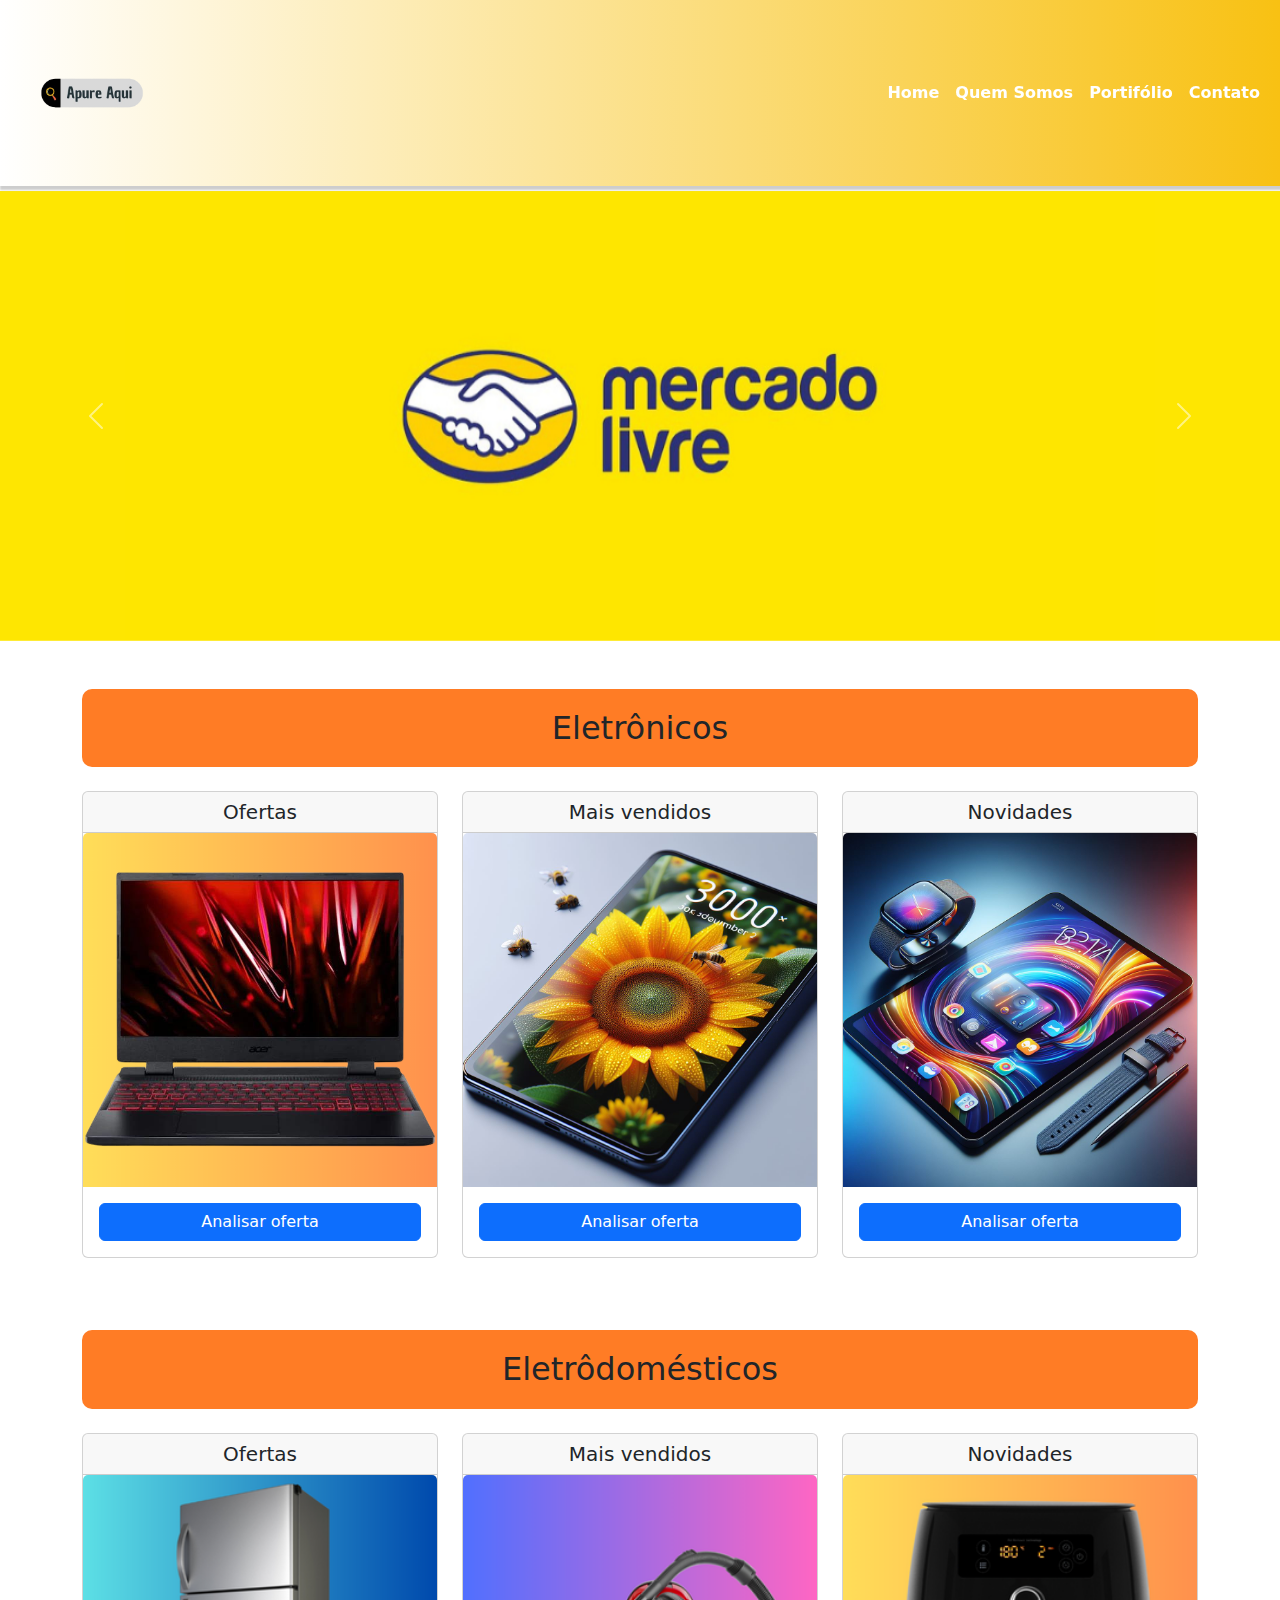
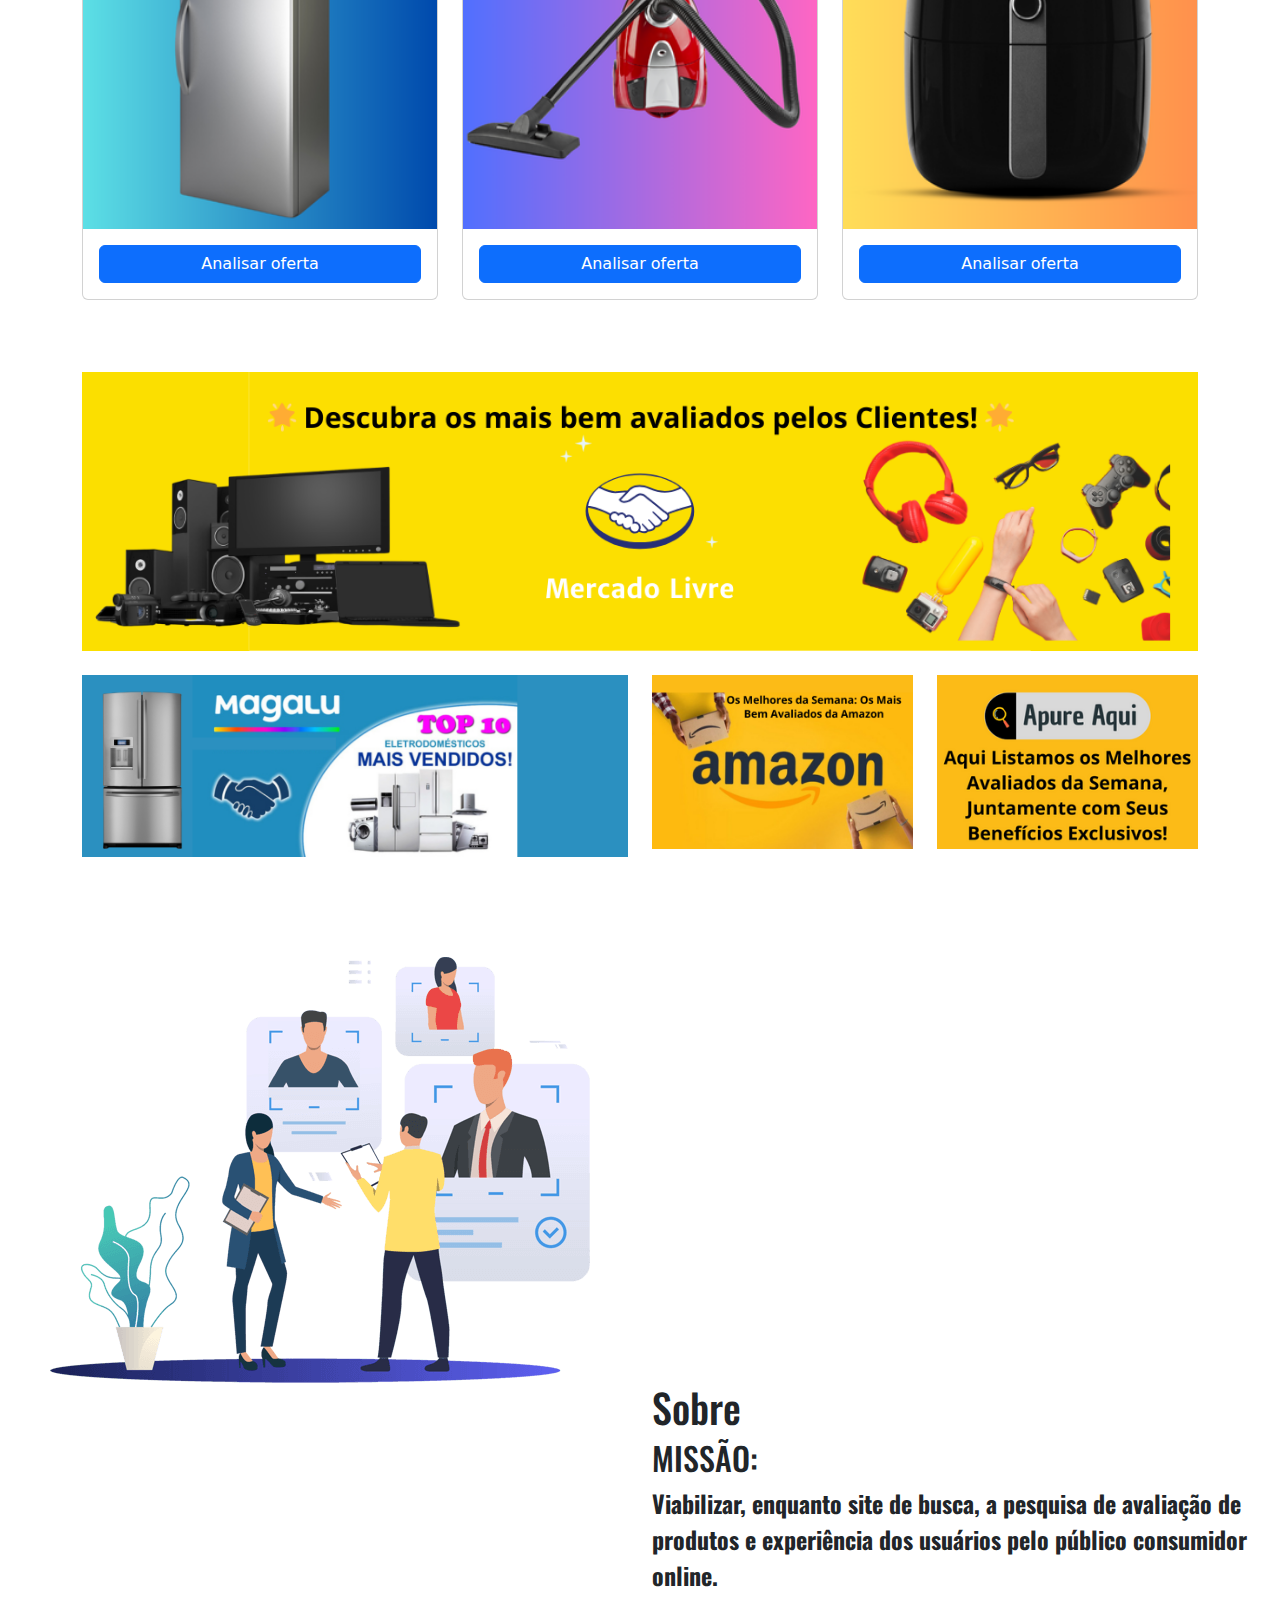
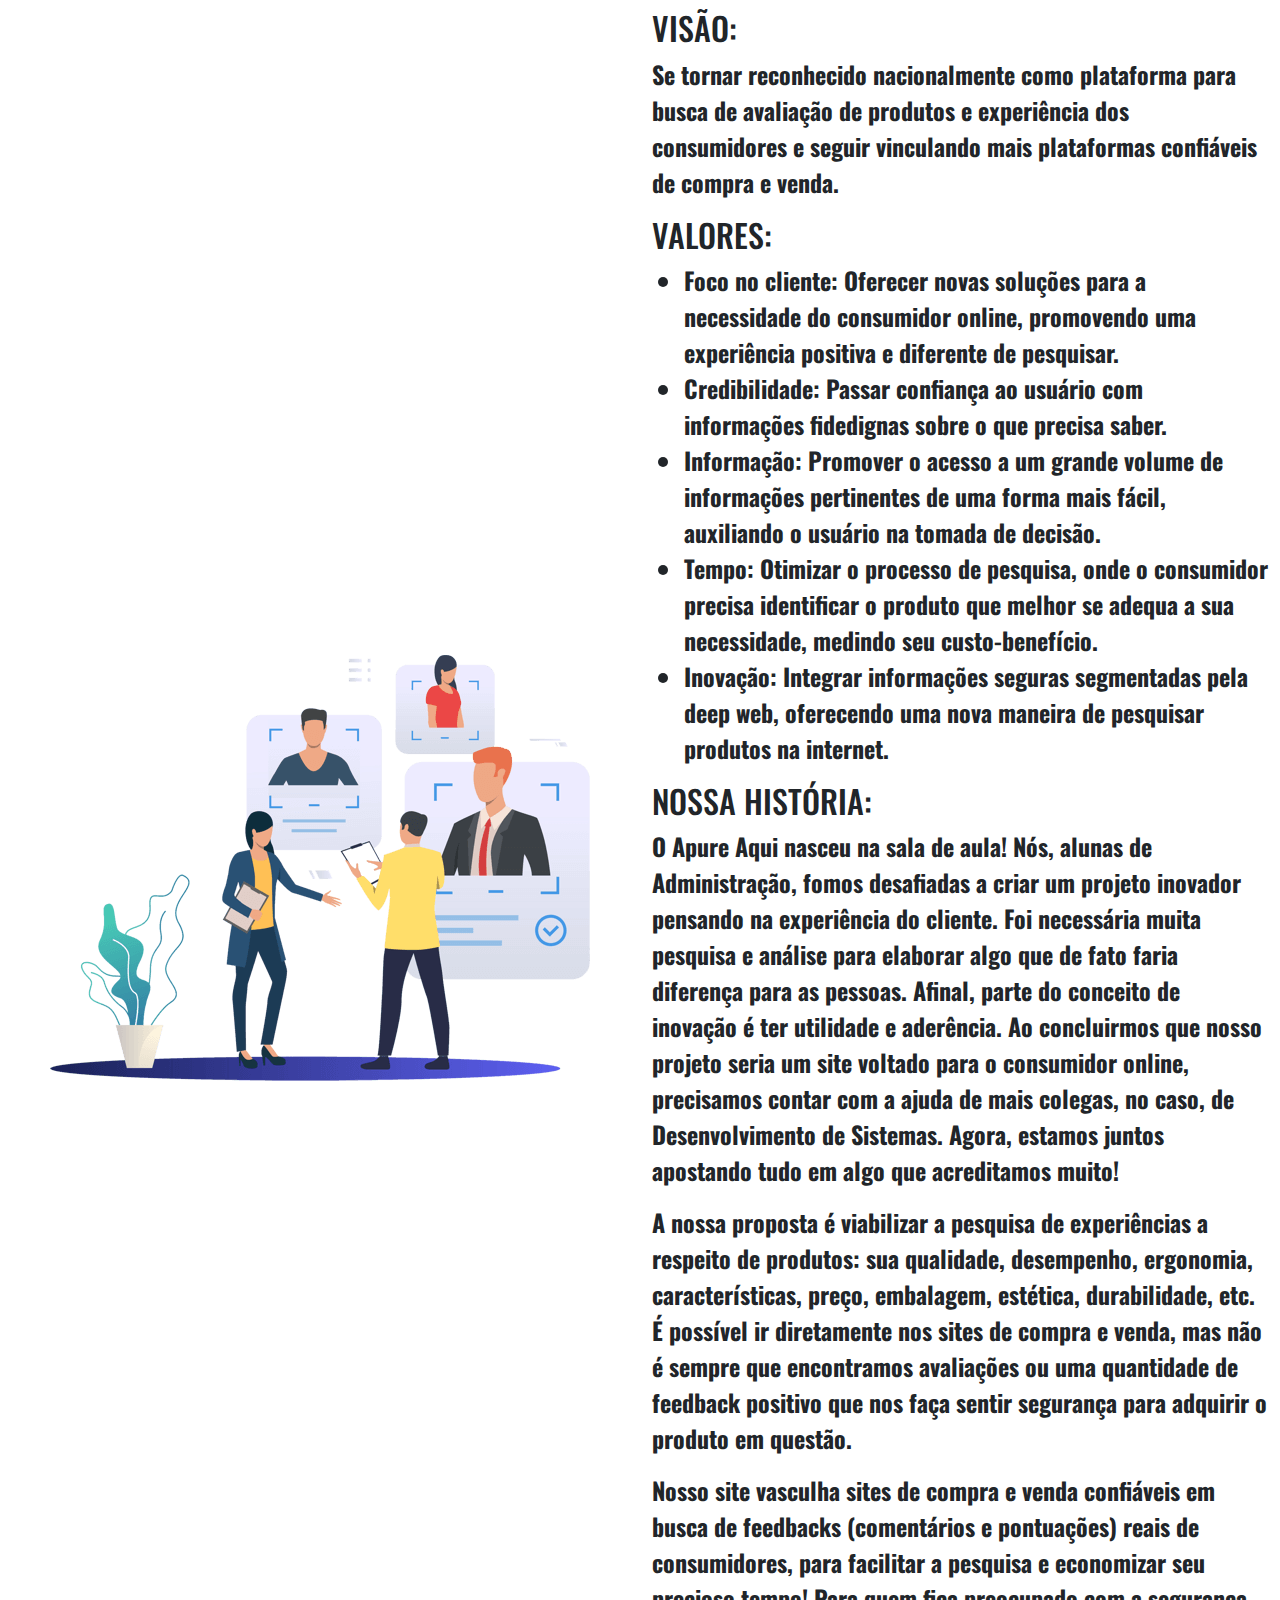
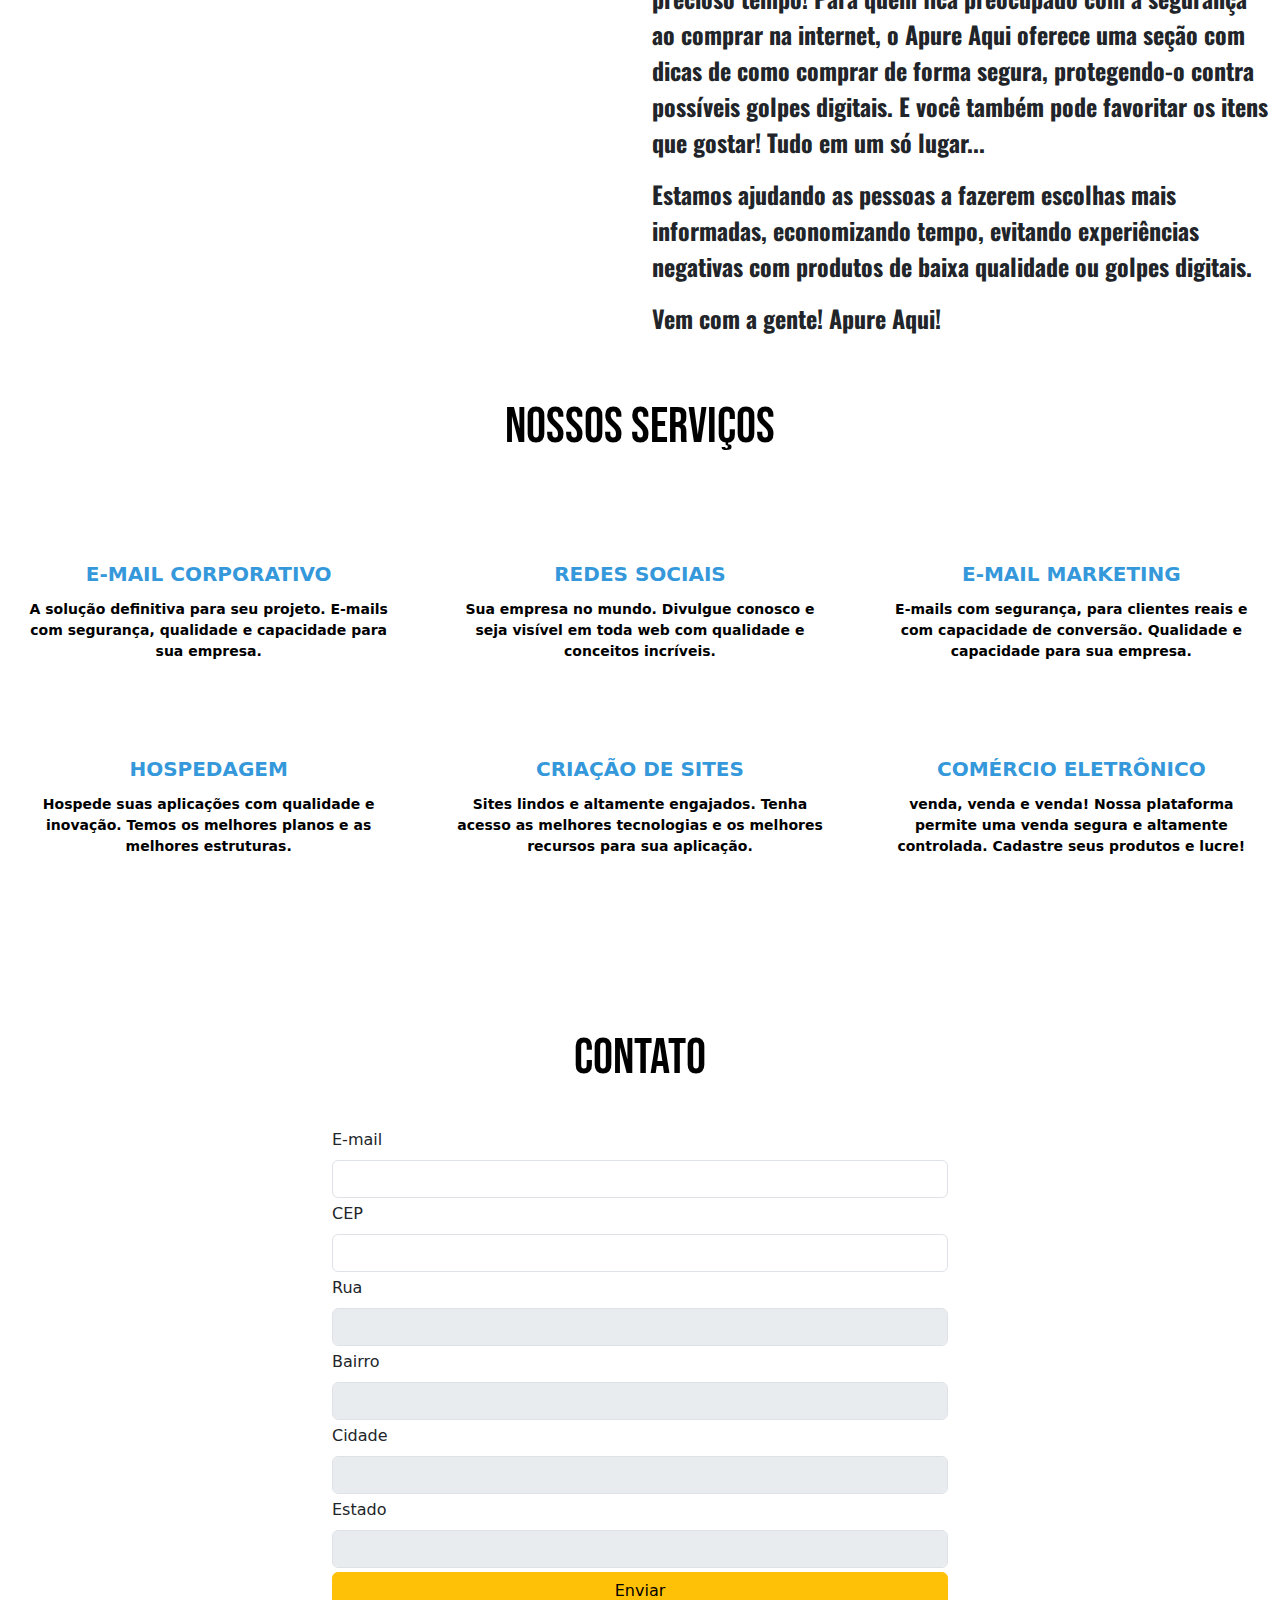
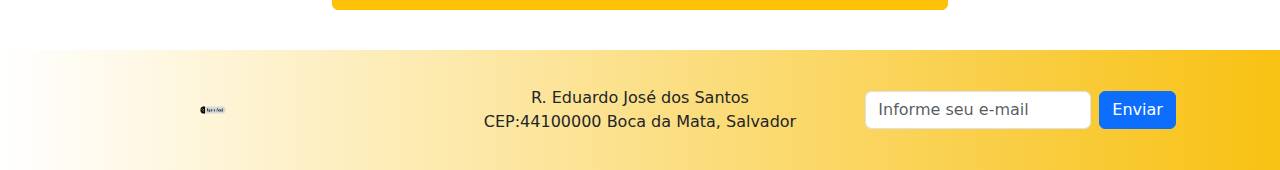
==== index.html @ 4fe091e9 "logo" ====
<!doctype html>
<html lang="en">
  <head>
    <meta charset="utf-8">
    <meta name="viewport" content="width=device-width, initial-scale=1">
    <title>Apure aqui</title>
    <link href="https://cdn.jsdelivr.net/npm/bootstrap@5.3.3/dist/css/bootstrap.min.css" rel="stylesheet" integrity="sha384-QWTKZyjpPEjISv5WaRU9OFeRpok6YctnYmDr5pNlyT2bRjXh0JMhjY6hW+ALEwIH" crossorigin="anonymous">
    <link rel="stylesheet" href="https://cdnjs.cloudflare.com/ajax/libs/font-awesome/6.5.1/css/all.min.css" integrity="sha512-DTOQO9RWCH3ppGqcWaEA1BIZOC6xxalwEsw9c2QQeAIftl+Vegovlnee1c9QX4TctnWMn13TZye+giMm8e2LwA==" crossorigin="anonymous" referrerpolicy="no-referrer" />
    <link href="_css/pg.css" rel="stylesheet" type="text/css">
  </head>
  <body>
    <nav class="navbar navbar-expand-lg navbar-light bg-light" id="nav">
        <div class="container-fluid">
            <a class="navbar-brand">
                <img src="_images/logo.png" class="logo">
            </a>
            <button class="navbar-toggler" type="button" data-bs-toggle="collapse" data-bs-target="#navbarNav" aria-controls="navbarNav" aria-expanded="false" aria-label="Toggle Navigation">
                <span class="navbar-toggler-icon"></span>
            </button>
            <div class="collapse navbar-collapse justify-content-end" id="navbarNav">
                <ul class="navbar-nav">
                    <li class="nav-item">
                        <a class="nav-link active" aria-current="page" href="#">Home</a>
                    </li>
                    <li class="nav-item">
                        <a class="nav-link" href="#">Quem Somos</a>
                    </li>
                    <li class="nav-item">
                        <a class="nav-link"  href="#">Portifólio</a>
                    </li>
                    <li class="nav-item">
                        <a class="nav-link"  href="#">Contato</a>
                    </li>                    
                </ul>
            </div>
        </div>
    </nav>

    <main>
        <section class="sectionCarrosel">
            <div id="carouselExampleControls" class="carousel slide carousel-fase" data-bs-ride="carousel">
                <div class="carousel-inner">
                    <div class="carousel-item active" data-bs-interval="2000">
                        <img src="_images/banner/img1.png" id="imgBanner" class="d-block w-100" alt="Quem Somos">
                    </div>
                    <div class="carousel-item" data-bs-interval="2000">
                        <img src="_images/banner/img2.png" id="imgBanner" class="d-block w-100" alt="Quem Somos">
                    </div>
                    <div class="carousel-item" data-bs-interval="2000">
                        <img src="_images/banner/img3.png" id="imgBanner" class="d-block w-100" alt="Quem Somos">
                    </div>
                </div>
                <button class="carousel-control-prev" type="button" data-bs-target="#carouselExampleControls" data-bs-slide="prev">
                    <span class="carousel-control-prev-icon" aria-hidden="true"></span>
                    <span class="visually-hidden"></span>
                </button>
                <button class="carousel-control-next" type="button" data-bs-target="#carouselExampleControls" data-bs-slide="next">
                    <span class="carousel-control-next-icon" aria-hidden="true"></span>
                    <span class="visually-hidden"></span>
                </button>
            </div>
        </section>

<!-- Cards de eletronicos -->
<section class="container my-5">
    <h2 class="text-center mb-4 rounded-box">Eletrônicos</h2>
    <div class="row">
        <div class="col-md-4 mb-4">
            <div class="card">
                <h5 class="card-header text-center">Ofertas</h5>
                <img src="_images/eletronico (1).png" class="card-img-top" alt="...">
                <div class="card-body">
                    <!--<p class="card-text">Descrição do produto 2.</p>
                    <p class="card-text text-center">R$ 150,00</p>-->
                    <a href="#" class="btn btn-primary d-block mx-auto">Analisar oferta</a>
                </div>
            </div>
        </div>
        <div class="col-md-4 mb-4">
            <div class="card">
                <h5 class="card-header text-center">Mais vendidos</h5>
                <img src="_images/eletronico (2).png" class="card-img-top" alt="...">
                <div class="card-body">
                   <!--<p class="card-text">Descrição do produto 2.</p>
                    <p class="card-text text-center">R$ 150,00</p>-->
                    <a href="#" class="btn btn-primary d-block mx-auto">Analisar oferta</a>
                </div>
            </div>
        </div>
        <div class="col-md-4 mb-4">
            <div class="card">
                <h5 class="card-header text-center">Novidades</h5>
                <img src="_images/eletronico (3).png" class="card-img-top" alt="...">
                <div class="card-body">
                    <!--<p class="card-text">Descrição do produto 2.</p>
                    <p class="card-text text-center">R$ 150,00</p>-->
                    <a href="#" class="btn btn-primary d-block mx-auto">Analisar oferta</a>
                </div>
            </div>
        </div>
    </div>
</section>
<!-- Cards de eletronicos final -->

<!-- Cards de eletrôDOMÉSTICOS:: -->
<section class="container my-5">
    <h2 class="text-center mb-4 rounded-box">Eletrôdomésticos</h2>
    <div class="row">
        <div class="col-md-4 mb-4">
            <div class="card">
                <h5 class="card-header text-center">Ofertas</h5>
                <img src="_images/eletrodomestico (1).png" class="card-img-top" alt="...">
                <div class="card-body">
                    <!--<p class="card-text">Descrição do produto 2.</p>
                    <p class="card-text text-center">R$ 150,00</p>-->
                    <a href="#" class="btn btn-primary d-block mx-auto">Analisar oferta</a>
                </div>
            </div>
        </div>
        <div class="col-md-4 mb-4">
            <div class="card">
                <h5 class="card-header text-center">Mais vendidos</h5>
                <img src="_images/eletrodomestico (2).png" class="card-img-top" alt="...">
                <div class="card-body">
                    <!--<p class="card-text">Descrição do produto 2.</p>
                    <p class="card-text text-center">R$ 150,00</p>-->
                    <a href="#" class="btn btn-primary d-block mx-auto">Analisar oferta</a>
                </div>
            </div>
        </div>
        <div class="col-md-4 mb-4">
            <div class="card">
                <h5 class="card-header text-center">Novidades</h5>
                <img src="_images/eletrodomestico (3).png" class="card-img-top" alt="...">
                <div class="card-body">
                   <!--<p class="card-text">Descrição do produto 2.</p>
                    <p class="card-text text-center">R$ 150,00</p>-->
                    <a href="#" class="btn btn-primary d-block mx-auto">Analisar oferta</a>
                </div>
            </div>
        </div>
    </div>
</section>
<!-- Cards de Eletrôdomésticos final -->

<!--Anuncios inicio-->
<div class="container mt-5">
    <!-- Primeira linha -->
    <div class="row">
      <div class="col-md-12">
        <!-- Estilo embutido para diminuir a altura da primeira imagem pela metade -->
        <img src="_images/anuncio (1).png" class="img-fluid" alt="Imagem 1">
      </div>
    </div>
    <!-- Segunda linha -->
    <div class="row mt-4">
      <div class="col-md-6">
        <img src="_images/anuncio (2).png" class="img-fluid" alt="Imagem 2">
      </div>
      <div class="col-md-3">
        <img src="_images/anuncio (3).png" class="img-fluid" alt="Imagem 3">
      </div>
      <div class="col-md-3">
        <img src="_images/anuncio (4).png" class="img-fluid" alt="Imagem 4">
      </div>
    </div>
  </div>

<!--Anuncios final-->

        <section id="mainQuemSomos">
            <div class="col-md-6 text-center align-self-center">
                <img src="_images/quemsomos.png" class="img-fluid">
            </div>
            <div class="container-fluid">
                <div class="row align-middle">
                    <div class="col-md-6 text-center align-self-center">
                        <img src="_images/quemsomos.png" class="img-fluid">
                    </div>
                    
                    <div class="col-md-6 align-self-center">
                    <h1>Sobre</h1>
                    <h2>MISSÃO:</h2>
<p>Viabilizar, enquanto site de busca, a pesquisa de avaliação de produtos e experiência dos usuários pelo público consumidor online.</p>

<h2>VISÃO:</h2>
<p>Se tornar reconhecido nacionalmente como plataforma para busca de avaliação de produtos e experiência dos consumidores e seguir vinculando mais plataformas confiáveis de compra e venda.</p>

<h2>VALORES:</h2>
<ul>
  <li>Foco no cliente: Oferecer novas soluções para a necessidade do consumidor online, promovendo uma experiência positiva e diferente de pesquisar.</li>
  <li>Credibilidade: Passar confiança ao usuário com informações fidedignas sobre o que precisa saber.</li>
  <li>Informação: Promover o acesso a um grande volume de informações pertinentes de uma forma mais fácil, auxiliando o usuário na tomada de decisão.</li>
  <li>Tempo: Otimizar o processo de pesquisa, onde o consumidor precisa identificar o produto que melhor se adequa a sua necessidade, medindo seu custo-benefício.</li>
  <li>Inovação: Integrar informações seguras segmentadas pela deep web, oferecendo uma nova maneira de pesquisar produtos na internet.</li>
</ul>

<h2>NOSSA HISTÓRIA:</h2>
<p>O Apure Aqui nasceu na sala de aula! Nós, alunas de Administração, fomos desafiadas a criar um projeto inovador pensando na experiência do cliente. Foi necessária muita pesquisa e análise para elaborar algo que de fato faria diferença para as pessoas. Afinal, parte do conceito de inovação é ter utilidade e aderência. Ao concluirmos que nosso projeto seria um site voltado para o consumidor online, precisamos contar com a ajuda de mais colegas, no caso, de Desenvolvimento de Sistemas. Agora, estamos juntos apostando tudo em algo que acreditamos muito!</p>
<p>A nossa proposta é viabilizar a pesquisa de experiências a respeito de produtos: sua qualidade, desempenho, ergonomia, características, preço, embalagem, estética, durabilidade, etc. É possível ir diretamente nos sites de compra e venda, mas não é sempre que encontramos avaliações ou uma quantidade de feedback positivo que nos faça sentir segurança para adquirir o produto em questão.</p>
<p>Nosso site vasculha sites de compra e venda confiáveis em busca de feedbacks (comentários e pontuações) reais de consumidores, para facilitar a pesquisa e economizar seu precioso tempo! Para quem fica preocupado com a segurança ao comprar na internet, o Apure Aqui oferece uma seção com dicas de como comprar de forma segura, protegendo-o contra possíveis golpes digitais. E você também pode favoritar os itens que gostar! Tudo em um só lugar...</p>
<p>Estamos ajudando as pessoas a fazerem escolhas mais informadas, economizando tempo, evitando experiências negativas com produtos de baixa qualidade ou golpes digitais.</p>
<p>Vem com a gente! Apure Aqui!</p>


                    </div>
                </div>
            </div>
        </section>

        <section id="blocos">
            <div class="container-fluid">
                <div class="row">
                    <div class="col-md-12">
                        <h3 class="main-title">Nossos Serviços</h3>
                    </div>
                </div>
            </div>
            <!-- INCIO PRIMEIRA LINHA -->
            <div class="row">
                <div class="col-sm-4 text-center align-middle destaque-texto">
                    <i class="fa-solid fa-at align-middle icones"></i><br>
                    E-MAIL CORPORATIVO
                    <p class="destaque align-middle text-center">
                        A solução definitiva para seu projeto. E-mails com segurança, qualidade e capacidade para sua empresa.
                    </p>
                </div>
                <div class="col-sm-4 text-center align-middle destaque-texto">
                    <i class="fa-brands fa-facebook align-middle icones"></i><br>
                    REDES SOCIAIS
                    <p class="destaque align-middle text-center">
                        Sua empresa no mundo. Divulgue conosco e seja visível em toda web com qualidade e conceitos incríveis.
                    </p>
                </div>
                <div class="col-sm-4 text-center align-middle destaque-texto">
                    <i class="fa-solid fa-bullhorn align-middle icones"></i><br>
                    E-MAIL MARKETING
                    <p class="destaque align-middle text-center">
                        E-mails com segurança, para clientes reais e com capacidade de conversão. Qualidade e capacidade para sua empresa.
                    </p>
                </div>
            </div>
            <!--INICIO SEGUNDA LINHA-->
            <div class="row">
                <div class="col-sm-4 text-center align-middle destaque-texto">
                    <i class="fa-solid fa-hotel align-middle icones"></i><br>
                    HOSPEDAGEM
                    <p class="destaque align-middle text-center">
                       Hospede suas aplicações com qualidade e inovação. Temos os melhores planos e as melhores estruturas.
                    </p>
                </div>
                <div class="col-sm-4 text-center align-middle destaque-texto">
                    <i class="fa-brands fa-internet-explorer align-middle icones"></i><br>
                    CRIAÇÃO DE SITES
                    <p class="destaque align-middle text-center">
                        Sites lindos e altamente engajados. Tenha acesso as melhores tecnologias e os melhores recursos para sua aplicação.
                    </p>
                </div>
                <div class="col-sm-4 text-center align-middle destaque-texto">
                    <i class="fa-solid fa-comments-dollar align-middle icones"></i><br>
                    COMÉRCIO ELETRÔNICO
                    <p class="destaque align-middle text-center">
                        venda, venda e venda! Nossa plataforma permite uma venda segura e altamente controlada. Cadastre seus produtos e lucre!
                    </p>
                </div>
            </div>


        </section>

        <section id="contato">
            <div class="container-fluid">
                <div class="row">
                    <div class="col-md-12">
                        <h3 class="main-title">Contato</h3>
                    </div>
                </div>
            </div>
            <div class="container-fluid col-md-6"><!--caixa do formulário-->
                <form class="row g-1"><!--INICIO DO FORMULÁRIO-->
                    <div class="col-md-12">
                        <label for="email" class="form-label">E-mail</label>
                        <input type="e-mail" class="form-control" required>
                    </div>
                    <div class="col-md-12">
                        <label for="cep" class="form-label">CEP</label>
                        <input type="text" class="form-control" maxlength="7" id="cep" onblur="pesquisacep(this.value);" required>
                    </div>
                    <div class="col-md-12">
                        <label for="rua" class="form-label">Rua</label>
                        <input type="text" class="form-control" id="rua" required disabled>
                    </div>
                    <div class="col-md-12">
                        <label for="bairro" class="form-label">Bairro</label>
                        <input type="text" class="form-control" id="bairro" required disabled>
                    </div>
                    <div class="col-md-12">
                        <label for="cidade" class="form-label">Cidade</label>
                        <input type="text" class="form-control" id="cidade" required disabled>
                    </div>
                    <div class="col-md-12">
                        <label for="estado" class="form-label">Estado</label>
                        <input type="text" class="form-control" id="uf" required disabled>
                    </div>
                    <div class="col-md-12">
                        <button type="submit" class="btn btn-warning bt-enviar">Enviar</button>
                    </div>
                </form>
            </div>
        </section>

        <footer>
            <div class="container-fluid">
                <div class="row align-self-center">
                    <div class="col-sm-4 text-center align-self-center">
                        <img src="_images/logo.png" class="logo_footer">
                    </div>
                    <div class="col-sm-4 text-center align-self-center">
                        R. Eduardo José dos Santos<br>
                        CEP:44100000
                        Boca da Mata, Salvador
                    </div>
                    <div class="col-sm-4 text-center align-self-center">
                        <form class="row g-2">
                            <div class="col-auto">
                                <input type="email" class="form-control" name="email" placeholder="Informe seu e-mail">
                            </div>
                            <div class="col-auto">
                                <button type="submit" class="btn btn-primary">Enviar</button>
                            </div>
                        </form>
                    </div>
                </div>
            </div>
        </footer>



    </main>

    <script src="https://cdn.jsdelivr.net/npm/bootstrap@5.3.3/dist/js/bootstrap.bundle.min.js" integrity="sha384-YvpcrYf0tY3lHB60NNkmXc5s9fDVZLESaAA55NDzOxhy9GkcIdslK1eN7N6jIeHz" crossorigin="anonymous"></script>
    <script src="https://code.jquery.com/jquery-3.5.1.slim.min.js"></script>
    <script src="https://cdn.jsdelivr.net/npm/@popperjs/core@2.5.4/dist/umd/popper.min.js"></script>
    <script src="https://stackpath.bootstrapcdn.com/bootstrap/4.5.2/js/bootstrap.min.js"></script>

    <script src="_js/pg.js"></script>
  </body>
</html>
---- _css/pg.css ----
@import url('https://fonts.googleapis.com/css2?family=Oswald:wght@210&display=swap');
@import url('https://fonts.googleapis.com/css2?family=Bebas+Neue&family=Oswald:wght@210&display=swap');

/*CLASSE REFERENTE A LOGO DA NAV */
.logo{
    width: 160px;
}

.rounded-box {
    border-radius: 10px; /* Define o raio dos cantos */
    background-color: #ff7c25; /* Cor de fundo */
    padding: 20px; /* Espaçamento interno */
  }

#nav{
    background: linear-gradient(90deg, rgba(255,255,255,1)0%, rgba(248,193,19,1)100%);
    box-shadow: 2px 2px 2px 2px #cdcdcd;
    position: sticky;
    top: 0;
    z-index: 2;
}

#navbarNav ul li a{
    color:#fff;
    font-weight: bold;
}

#navbarNav ul li a:hover{
    color: #000;
    background: #fff;
    border-radius: 5px;
}   


/*DETERMINAR TAMANHO DAS IMAGENS CARROSEL*/
#imgBanner{
    height: 450px;
}

/*TRATAR CARROSEL*/
.sectionCarrosel{
    margin-top: 5px;
}

/*Seção quem somos*/
#mainQuemSomos{
    font-family: "Oswald", sans-serif;
    margin-top: 100px;
    font-size: 24px;
    font-weight: bold;
}

/*SEÇÃO SERVIÇOS*/
#blocos{
    margin: 5px;
    margin-bottom: 100px;
}

.main-title{
    color:#000;
    text-align: center;
    font-size: 50px;
    margin-top: 40px;
    margin-bottom: 40px;
    font-family: "Bebas Neue", sans-serif;
}

.destaque-texto{
    color: #3498db;
    font-weight: bold;
    font-size:20px;
}

.destaque{
    color: #000000;
    font-size: 14px;
    padding: 15px;
    padding-top: 10px;
}

.icones{
    color: #3498db;
    font-size: 41px;
    padding-bottom: 10px;
}

.bt-enviar{
    width: 100%;
}

/*FOOTER*/
footer{
    margin-top: 40px;
    background: linear-gradient(90deg, rgba(255,255,255,1)0%, rgba(248,193,19,1)100%);
}

.logo_footer{
    height: 120px;
    padding-top: 40px;
    padding-bottom: 40px;
}
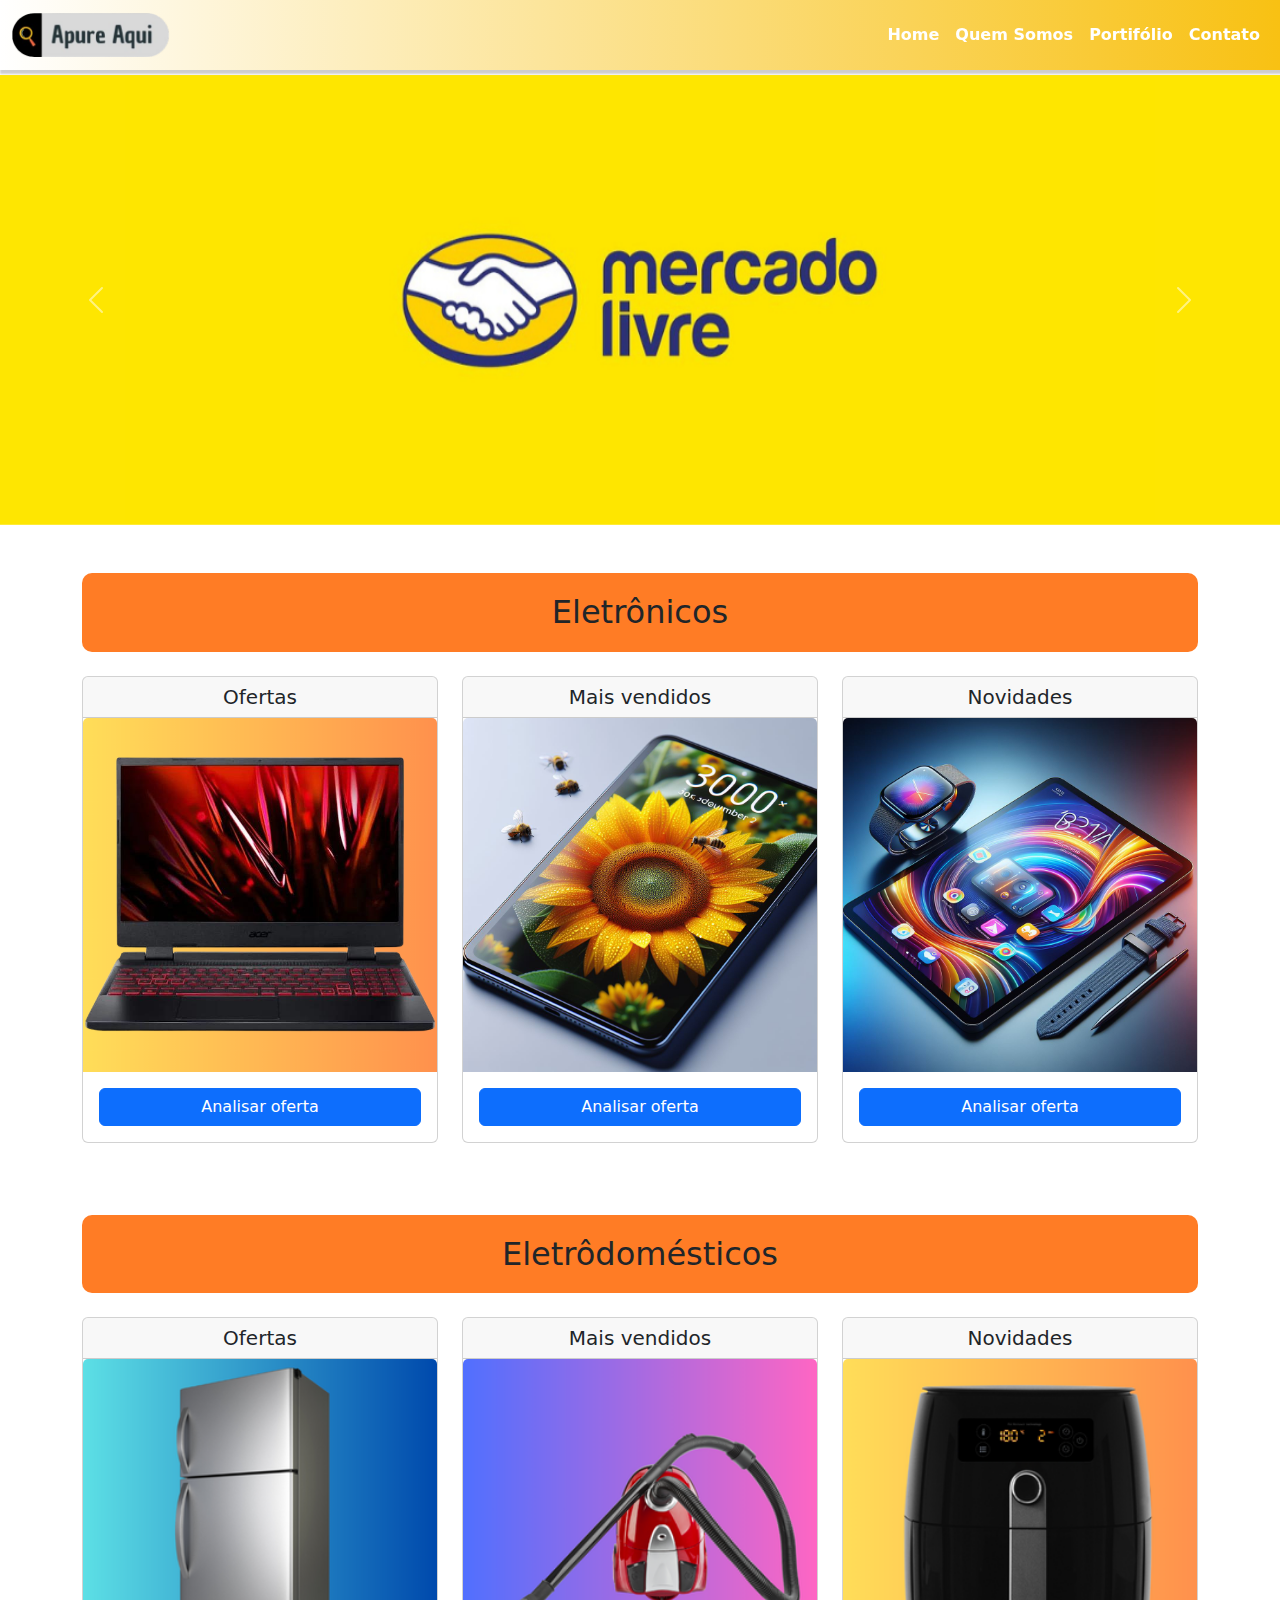
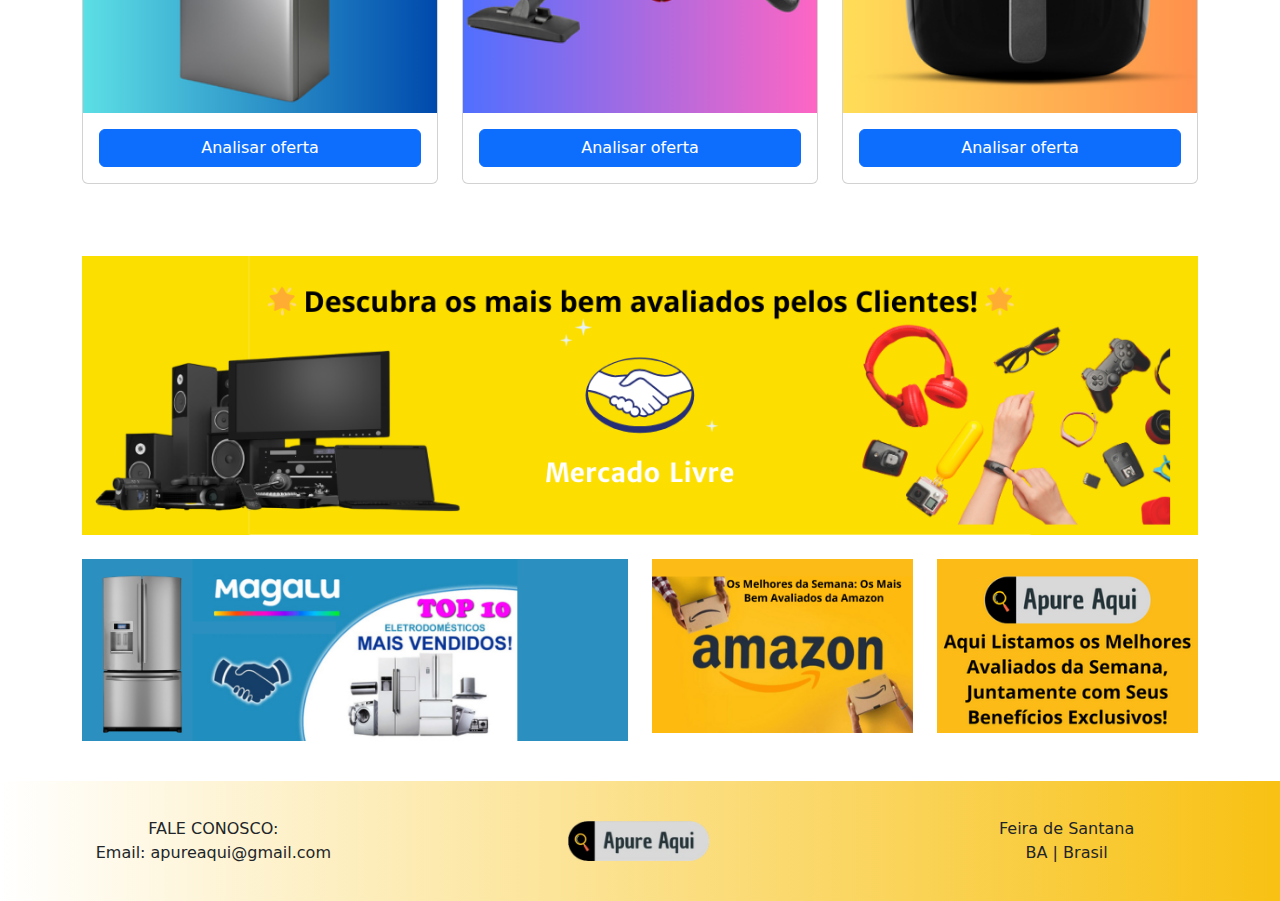
==== commit 02339641: "teste" ====
--- a/index.html
+++ b/index.html
@@ -168,167 +168,21 @@
 
 <!--Anuncios final-->
 
-        <section id="mainQuemSomos">
-            <div class="col-md-6 text-center align-self-center">
-                <img src="_images/quemsomos.png" class="img-fluid">
-            </div>
-            <div class="container-fluid">
-                <div class="row align-middle">
-                    <div class="col-md-6 text-center align-self-center">
-                        <img src="_images/quemsomos.png" class="img-fluid">
-                    </div>
-                    
-                    <div class="col-md-6 align-self-center">
-                    <h1>Sobre</h1>
-                    <h2>MISSÃO:</h2>
-<p>Viabilizar, enquanto site de busca, a pesquisa de avaliação de produtos e experiência dos usuários pelo público consumidor online.</p>
-
-<h2>VISÃO:</h2>
-<p>Se tornar reconhecido nacionalmente como plataforma para busca de avaliação de produtos e experiência dos consumidores e seguir vinculando mais plataformas confiáveis de compra e venda.</p>
-
-<h2>VALORES:</h2>
-<ul>
-  <li>Foco no cliente: Oferecer novas soluções para a necessidade do consumidor online, promovendo uma experiência positiva e diferente de pesquisar.</li>
-  <li>Credibilidade: Passar confiança ao usuário com informações fidedignas sobre o que precisa saber.</li>
-  <li>Informação: Promover o acesso a um grande volume de informações pertinentes de uma forma mais fácil, auxiliando o usuário na tomada de decisão.</li>
-  <li>Tempo: Otimizar o processo de pesquisa, onde o consumidor precisa identificar o produto que melhor se adequa a sua necessidade, medindo seu custo-benefício.</li>
-  <li>Inovação: Integrar informações seguras segmentadas pela deep web, oferecendo uma nova maneira de pesquisar produtos na internet.</li>
-</ul>
-
-<h2>NOSSA HISTÓRIA:</h2>
-<p>O Apure Aqui nasceu na sala de aula! Nós, alunas de Administração, fomos desafiadas a criar um projeto inovador pensando na experiência do cliente. Foi necessária muita pesquisa e análise para elaborar algo que de fato faria diferença para as pessoas. Afinal, parte do conceito de inovação é ter utilidade e aderência. Ao concluirmos que nosso projeto seria um site voltado para o consumidor online, precisamos contar com a ajuda de mais colegas, no caso, de Desenvolvimento de Sistemas. Agora, estamos juntos apostando tudo em algo que acreditamos muito!</p>
-<p>A nossa proposta é viabilizar a pesquisa de experiências a respeito de produtos: sua qualidade, desempenho, ergonomia, características, preço, embalagem, estética, durabilidade, etc. É possível ir diretamente nos sites de compra e venda, mas não é sempre que encontramos avaliações ou uma quantidade de feedback positivo que nos faça sentir segurança para adquirir o produto em questão.</p>
-<p>Nosso site vasculha sites de compra e venda confiáveis em busca de feedbacks (comentários e pontuações) reais de consumidores, para facilitar a pesquisa e economizar seu precioso tempo! Para quem fica preocupado com a segurança ao comprar na internet, o Apure Aqui oferece uma seção com dicas de como comprar de forma segura, protegendo-o contra possíveis golpes digitais. E você também pode favoritar os itens que gostar! Tudo em um só lugar...</p>
-<p>Estamos ajudando as pessoas a fazerem escolhas mais informadas, economizando tempo, evitando experiências negativas com produtos de baixa qualidade ou golpes digitais.</p>
-<p>Vem com a gente! Apure Aqui!</p>
-
-
-                    </div>
-                </div>
-            </div>
-        </section>
-
-        <section id="blocos">
-            <div class="container-fluid">
-                <div class="row">
-                    <div class="col-md-12">
-                        <h3 class="main-title">Nossos Serviços</h3>
-                    </div>
-                </div>
-            </div>
-            <!-- INCIO PRIMEIRA LINHA -->
-            <div class="row">
-                <div class="col-sm-4 text-center align-middle destaque-texto">
-                    <i class="fa-solid fa-at align-middle icones"></i><br>
-                    E-MAIL CORPORATIVO
-                    <p class="destaque align-middle text-center">
-                        A solução definitiva para seu projeto. E-mails com segurança, qualidade e capacidade para sua empresa.
-                    </p>
-                </div>
-                <div class="col-sm-4 text-center align-middle destaque-texto">
-                    <i class="fa-brands fa-facebook align-middle icones"></i><br>
-                    REDES SOCIAIS
-                    <p class="destaque align-middle text-center">
-                        Sua empresa no mundo. Divulgue conosco e seja visível em toda web com qualidade e conceitos incríveis.
-                    </p>
-                </div>
-                <div class="col-sm-4 text-center align-middle destaque-texto">
-                    <i class="fa-solid fa-bullhorn align-middle icones"></i><br>
-                    E-MAIL MARKETING
-                    <p class="destaque align-middle text-center">
-                        E-mails com segurança, para clientes reais e com capacidade de conversão. Qualidade e capacidade para sua empresa.
-                    </p>
-                </div>
-            </div>
-            <!--INICIO SEGUNDA LINHA-->
-            <div class="row">
-                <div class="col-sm-4 text-center align-middle destaque-texto">
-                    <i class="fa-solid fa-hotel align-middle icones"></i><br>
-                    HOSPEDAGEM
-                    <p class="destaque align-middle text-center">
-                       Hospede suas aplicações com qualidade e inovação. Temos os melhores planos e as melhores estruturas.
-                    </p>
-                </div>
-                <div class="col-sm-4 text-center align-middle destaque-texto">
-                    <i class="fa-brands fa-internet-explorer align-middle icones"></i><br>
-                    CRIAÇÃO DE SITES
-                    <p class="destaque align-middle text-center">
-                        Sites lindos e altamente engajados. Tenha acesso as melhores tecnologias e os melhores recursos para sua aplicação.
-                    </p>
-                </div>
-                <div class="col-sm-4 text-center align-middle destaque-texto">
-                    <i class="fa-solid fa-comments-dollar align-middle icones"></i><br>
-                    COMÉRCIO ELETRÔNICO
-                    <p class="destaque align-middle text-center">
-                        venda, venda e venda! Nossa plataforma permite uma venda segura e altamente controlada. Cadastre seus produtos e lucre!
-                    </p>
-                </div>
-            </div>
-
-
-        </section>
-
-        <section id="contato">
-            <div class="container-fluid">
-                <div class="row">
-                    <div class="col-md-12">
-                        <h3 class="main-title">Contato</h3>
-                    </div>
-                </div>
-            </div>
-            <div class="container-fluid col-md-6"><!--caixa do formulário-->
-                <form class="row g-1"><!--INICIO DO FORMULÁRIO-->
-                    <div class="col-md-12">
-                        <label for="email" class="form-label">E-mail</label>
-                        <input type="e-mail" class="form-control" required>
-                    </div>
-                    <div class="col-md-12">
-                        <label for="cep" class="form-label">CEP</label>
-                        <input type="text" class="form-control" maxlength="7" id="cep" onblur="pesquisacep(this.value);" required>
-                    </div>
-                    <div class="col-md-12">
-                        <label for="rua" class="form-label">Rua</label>
-                        <input type="text" class="form-control" id="rua" required disabled>
-                    </div>
-                    <div class="col-md-12">
-                        <label for="bairro" class="form-label">Bairro</label>
-                        <input type="text" class="form-control" id="bairro" required disabled>
-                    </div>
-                    <div class="col-md-12">
-                        <label for="cidade" class="form-label">Cidade</label>
-                        <input type="text" class="form-control" id="cidade" required disabled>
-                    </div>
-                    <div class="col-md-12">
-                        <label for="estado" class="form-label">Estado</label>
-                        <input type="text" class="form-control" id="uf" required disabled>
-                    </div>
-                    <div class="col-md-12">
-                        <button type="submit" class="btn btn-warning bt-enviar">Enviar</button>
-                    </div>
-                </form>
-            </div>
-        </section>
+
 
         <footer>
             <div class="container-fluid">
                 <div class="row align-self-center">
                     <div class="col-sm-4 text-center align-self-center">
+                        FALE CONOSCO:<br>
+                        Email: apureaqui@gmail.com
+                    </div>
+                    <div class="col-sm-4 text-center align-self-center">
                         <img src="_images/logo.png" class="logo_footer">
                     </div>
                     <div class="col-sm-4 text-center align-self-center">
-                        R. Eduardo José dos Santos<br>
-                        CEP:44100000
-                        Boca da Mata, Salvador
-                    </div>
-                    <div class="col-sm-4 text-center align-self-center">
-                        <form class="row g-2">
-                            <div class="col-auto">
-                                <input type="email" class="form-control" name="email" placeholder="Informe seu e-mail">
-                            </div>
-                            <div class="col-auto">
-                                <button type="submit" class="btn btn-primary">Enviar</button>
-                            </div>
-                        </form>
+                        Feira de Santana<br>
+                        BA | Brasil
                     </div>
                 </div>
             </div>
--- a/_css/pg.css
+++ b/_css/pg.css
@@ -5,6 +5,14 @@
 .logo{
     width: 160px;
 }
+
+#mainQuemSomos {
+    padding-top: 50px;
+        padding-bottom: 50px;
+        background-color: #f0f0f0; /* Adiciona uma cor de fundo para visualização */
+        text-align: center; /* Centraliza o conteúdo dentro do elemento */
+}
+
 
 .rounded-box {
     border-radius: 10px; /* Define o raio dos cantos */
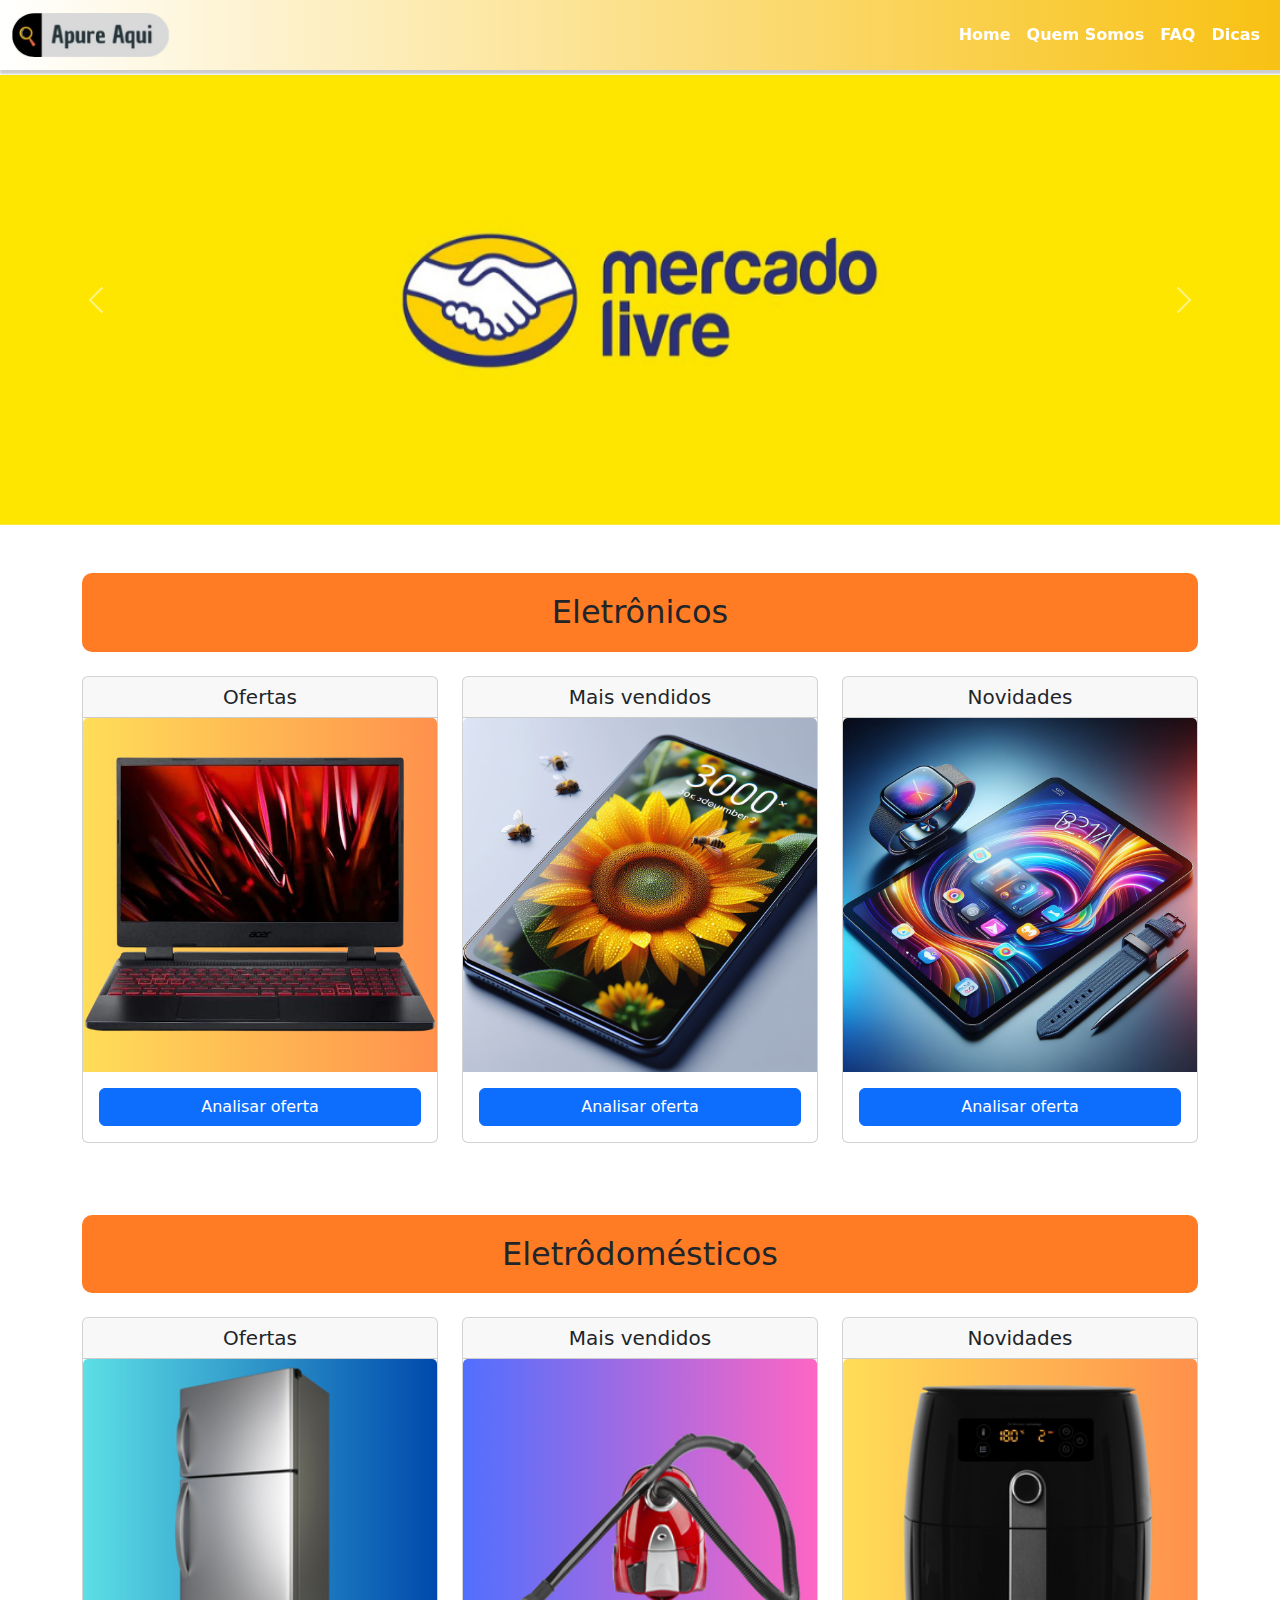
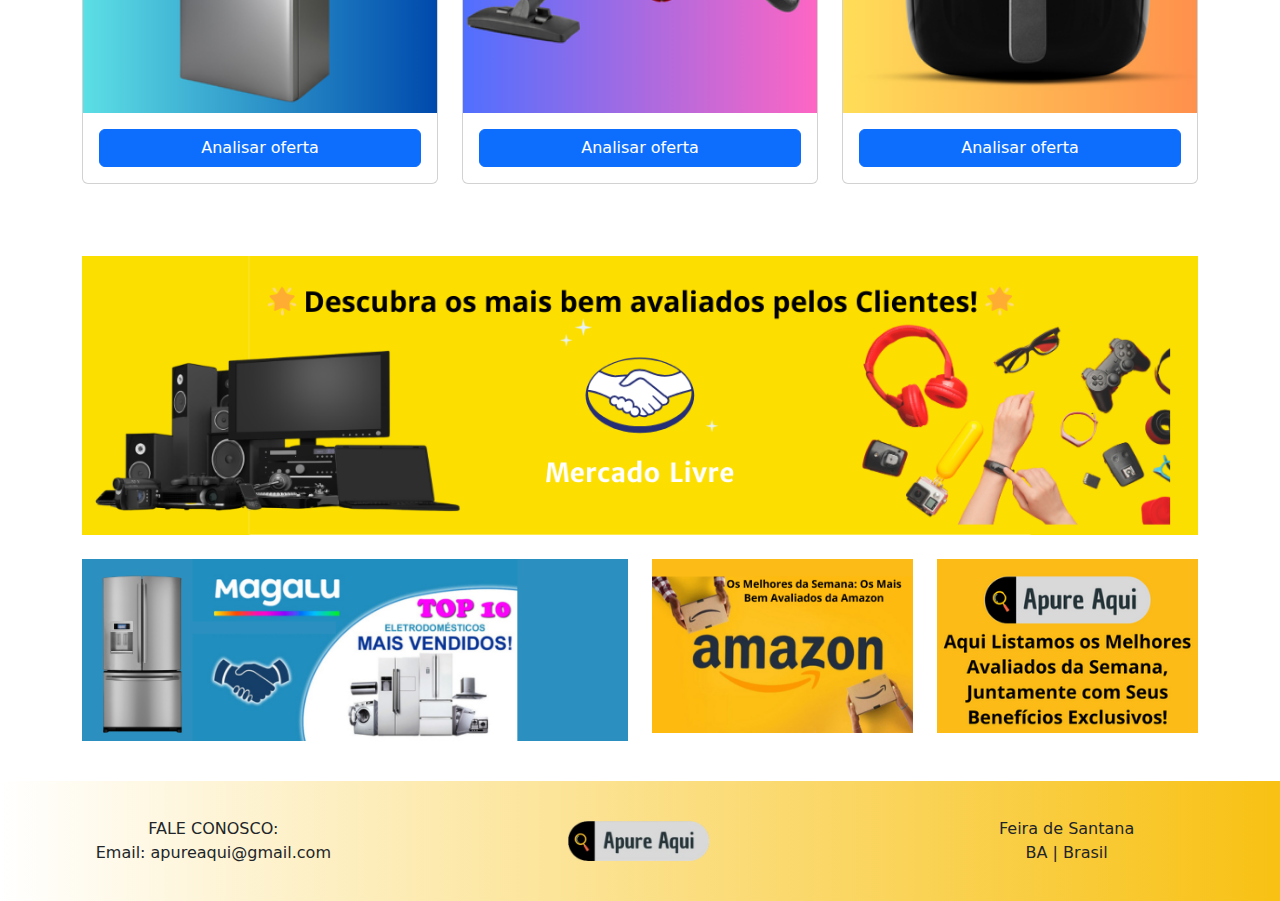
==== commit 69bb11ff: "links" ====
--- a/index.html
+++ b/index.html
@@ -20,16 +20,16 @@
             <div class="collapse navbar-collapse justify-content-end" id="navbarNav">
                 <ul class="navbar-nav">
                     <li class="nav-item">
-                        <a class="nav-link active" aria-current="page" href="#">Home</a>
+                        <a class="nav-link active" aria-current="page" href="index.html">Home</a>
                     </li>
                     <li class="nav-item">
-                        <a class="nav-link" href="#">Quem Somos</a>
+                        <a class="nav-link" href="sobre.html">Quem Somos</a>
                     </li>
                     <li class="nav-item">
-                        <a class="nav-link"  href="#">Portifólio</a>
+                        <a class="nav-link"  href="faq.html">FAQ</a>
                     </li>
                     <li class="nav-item">
-                        <a class="nav-link"  href="#">Contato</a>
+                        <a class="nav-link"  href="Dicas.html">Dicas</a>
                     </li>                    
                 </ul>
             </div>
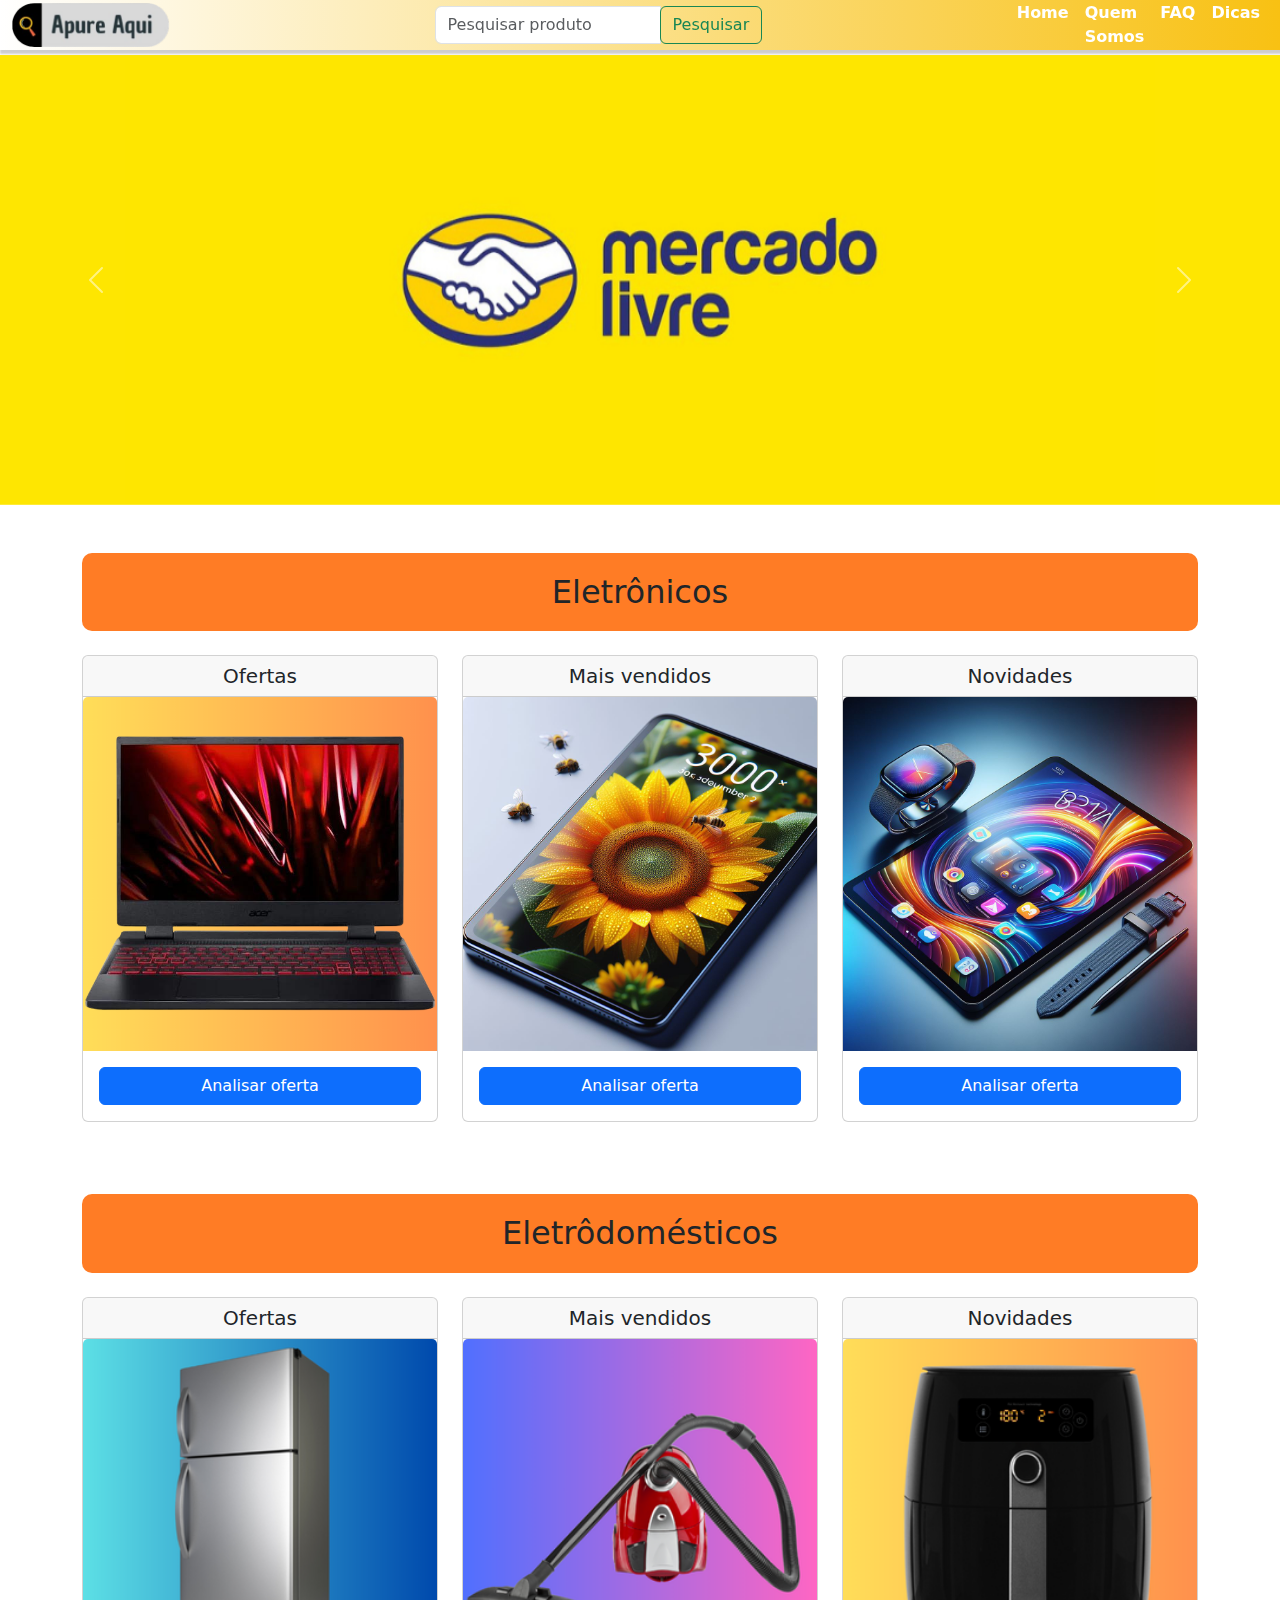
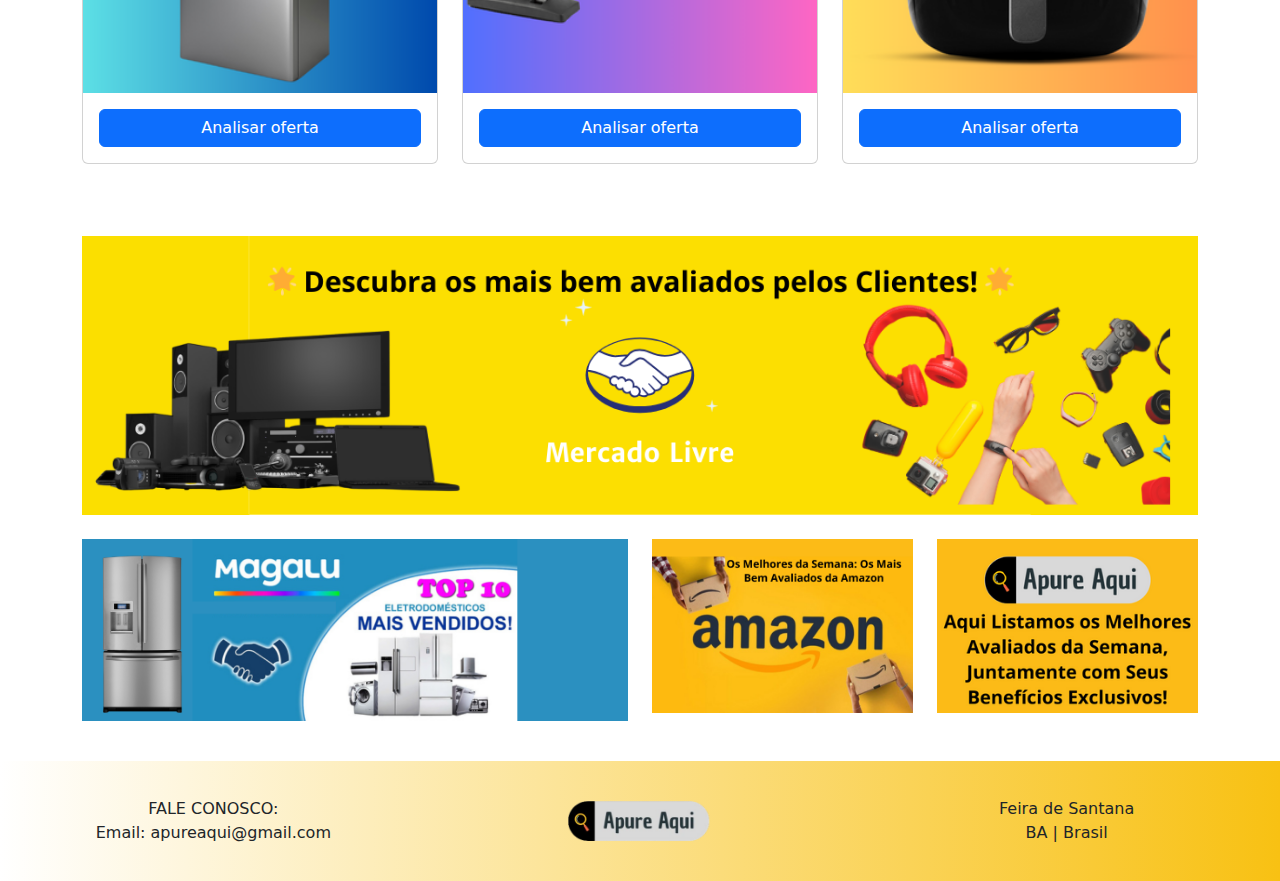
==== commit fdb2f52c: "teste" ====
--- a/index.html
+++ b/index.html
@@ -6,19 +6,37 @@
     <title>Apure aqui</title>
     <link href="https://cdn.jsdelivr.net/npm/bootstrap@5.3.3/dist/css/bootstrap.min.css" rel="stylesheet" integrity="sha384-QWTKZyjpPEjISv5WaRU9OFeRpok6YctnYmDr5pNlyT2bRjXh0JMhjY6hW+ALEwIH" crossorigin="anonymous">
     <link rel="stylesheet" href="https://cdnjs.cloudflare.com/ajax/libs/font-awesome/6.5.1/css/all.min.css" integrity="sha512-DTOQO9RWCH3ppGqcWaEA1BIZOC6xxalwEsw9c2QQeAIftl+Vegovlnee1c9QX4TctnWMn13TZye+giMm8e2LwA==" crossorigin="anonymous" referrerpolicy="no-referrer" />
-    <link href="_css/pg.css" rel="stylesheet" type="text/css">
+    <link href="pg.css" rel="stylesheet" type="text/css">
   </head>
   <body>
-    <nav class="navbar navbar-expand-lg navbar-light bg-light" id="nav">
+    <nav class="navbar navbar-expand-lg navbar-light bg-light" id="nav" style="height: 50px;">
         <div class="container-fluid">
             <a class="navbar-brand">
-                <img src="_images/logo.png" class="logo">
+                <img src="logo.png" class="logo">
             </a>
+            
             <button class="navbar-toggler" type="button" data-bs-toggle="collapse" data-bs-target="#navbarNav" aria-controls="navbarNav" aria-expanded="false" aria-label="Toggle Navigation">
                 <span class="navbar-toggler-icon"></span>
             </button>
+
+            
+            <div class="container">
+                <div class="search-container">
+                  <form class="form-inline">
+                    <div class="input-group">
+                      <input class="form-control mr-sm-2" type="search" placeholder="Pesquisar produto" aria-label="Pesquisar">
+                      <div class="input-group-append">
+                        <button class="btn btn-outline-success" type="submit">Pesquisar </button>
+                      </div>
+                    </div>
+                  </form>
+                </div>
+              </div>
+              
+            
             <div class="collapse navbar-collapse justify-content-end" id="navbarNav">
                 <ul class="navbar-nav">
+                    
                     <li class="nav-item">
                         <a class="nav-link active" aria-current="page" href="index.html">Home</a>
                     </li>
@@ -35,19 +53,20 @@
             </div>
         </div>
     </nav>
+    
 
     <main>
         <section class="sectionCarrosel">
             <div id="carouselExampleControls" class="carousel slide carousel-fase" data-bs-ride="carousel">
                 <div class="carousel-inner">
                     <div class="carousel-item active" data-bs-interval="2000">
-                        <img src="_images/banner/img1.png" id="imgBanner" class="d-block w-100" alt="Quem Somos">
+                        <img src="img1.png" id="imgBanner" class="d-block w-100" alt="Quem Somos">
                     </div>
                     <div class="carousel-item" data-bs-interval="2000">
-                        <img src="_images/banner/img2.png" id="imgBanner" class="d-block w-100" alt="Quem Somos">
+                        <img src="img2.png" id="imgBanner" class="d-block w-100" alt="Quem Somos">
                     </div>
                     <div class="carousel-item" data-bs-interval="2000">
-                        <img src="_images/banner/img3.png" id="imgBanner" class="d-block w-100" alt="Quem Somos">
+                        <img src="img3.png" id="imgBanner" class="d-block w-100" alt="Quem Somos">
                     </div>
                 </div>
                 <button class="carousel-control-prev" type="button" data-bs-target="#carouselExampleControls" data-bs-slide="prev">
@@ -68,7 +87,7 @@
         <div class="col-md-4 mb-4">
             <div class="card">
                 <h5 class="card-header text-center">Ofertas</h5>
-                <img src="_images/eletronico (1).png" class="card-img-top" alt="...">
+                <img src="eletronico (1).png" class="card-img-top" alt="...">
                 <div class="card-body">
                     <!--<p class="card-text">Descrição do produto 2.</p>
                     <p class="card-text text-center">R$ 150,00</p>-->
@@ -79,7 +98,7 @@
         <div class="col-md-4 mb-4">
             <div class="card">
                 <h5 class="card-header text-center">Mais vendidos</h5>
-                <img src="_images/eletronico (2).png" class="card-img-top" alt="...">
+                <img src="eletronico (2).png" class="card-img-top" alt="...">
                 <div class="card-body">
                    <!--<p class="card-text">Descrição do produto 2.</p>
                     <p class="card-text text-center">R$ 150,00</p>-->
@@ -90,7 +109,7 @@
         <div class="col-md-4 mb-4">
             <div class="card">
                 <h5 class="card-header text-center">Novidades</h5>
-                <img src="_images/eletronico (3).png" class="card-img-top" alt="...">
+                <img src="eletronico (3).png" class="card-img-top" alt="...">
                 <div class="card-body">
                     <!--<p class="card-text">Descrição do produto 2.</p>
                     <p class="card-text text-center">R$ 150,00</p>-->
@@ -109,7 +128,7 @@
         <div class="col-md-4 mb-4">
             <div class="card">
                 <h5 class="card-header text-center">Ofertas</h5>
-                <img src="_images/eletrodomestico (1).png" class="card-img-top" alt="...">
+                <img src="eletrodomestico (1).png" class="card-img-top" alt="...">
                 <div class="card-body">
                     <!--<p class="card-text">Descrição do produto 2.</p>
                     <p class="card-text text-center">R$ 150,00</p>-->
@@ -120,7 +139,7 @@
         <div class="col-md-4 mb-4">
             <div class="card">
                 <h5 class="card-header text-center">Mais vendidos</h5>
-                <img src="_images/eletrodomestico (2).png" class="card-img-top" alt="...">
+                <img src="eletrodomestico (2).png" class="card-img-top" alt="...">
                 <div class="card-body">
                     <!--<p class="card-text">Descrição do produto 2.</p>
                     <p class="card-text text-center">R$ 150,00</p>-->
@@ -131,7 +150,7 @@
         <div class="col-md-4 mb-4">
             <div class="card">
                 <h5 class="card-header text-center">Novidades</h5>
-                <img src="_images/eletrodomestico (3).png" class="card-img-top" alt="...">
+                <img src="eletrodomestico (3).png" class="card-img-top" alt="...">
                 <div class="card-body">
                    <!--<p class="card-text">Descrição do produto 2.</p>
                     <p class="card-text text-center">R$ 150,00</p>-->
@@ -149,19 +168,19 @@
     <div class="row">
       <div class="col-md-12">
         <!-- Estilo embutido para diminuir a altura da primeira imagem pela metade -->
-        <img src="_images/anuncio (1).png" class="img-fluid" alt="Imagem 1">
+        <img src="anuncio (1).png" class="img-fluid" alt="Imagem 1">
       </div>
     </div>
     <!-- Segunda linha -->
     <div class="row mt-4">
       <div class="col-md-6">
-        <img src="_images/anuncio (2).png" class="img-fluid" alt="Imagem 2">
+        <img src="anuncio (2).png" class="img-fluid" alt="Imagem 2">
       </div>
       <div class="col-md-3">
-        <img src="_images/anuncio (3).png" class="img-fluid" alt="Imagem 3">
+        <img src="anuncio (3).png" class="img-fluid" alt="Imagem 3">
       </div>
       <div class="col-md-3">
-        <img src="_images/anuncio (4).png" class="img-fluid" alt="Imagem 4">
+        <img src="anuncio (4).png" class="img-fluid" alt="Imagem 4">
       </div>
     </div>
   </div>
@@ -178,7 +197,7 @@
                         Email: apureaqui@gmail.com
                     </div>
                     <div class="col-sm-4 text-center align-self-center">
-                        <img src="_images/logo.png" class="logo_footer">
+                        <img src="logo.png" class="logo_footer">
                     </div>
                     <div class="col-sm-4 text-center align-self-center">
                         Feira de Santana<br>
@@ -197,6 +216,6 @@
     <script src="https://cdn.jsdelivr.net/npm/@popperjs/core@2.5.4/dist/umd/popper.min.js"></script>
     <script src="https://stackpath.bootstrapcdn.com/bootstrap/4.5.2/js/bootstrap.min.js"></script>
 
-    <script src="_js/pg.js"></script>
+    <script src="pg.js"></script>
   </body>
 </html>--- a/pg.css
+++ b/pg.css
@@ -0,0 +1,121 @@
+@import url('https://fonts.googleapis.com/css2?family=Oswald:wght@210&display=swap');
+@import url('https://fonts.googleapis.com/css2?family=Bebas+Neue&family=Oswald:wght@210&display=swap');
+
+/*CLASSE REFERENTE A LOGO DA NAV */
+.logo{
+    width: 160px;
+}
+
+
+
+#mainQuemSomos {
+    padding-top: 50px;
+        padding-bottom: 50px;
+        background-color: #f0f0f0; /* Adiciona uma cor de fundo para visualização */
+        text-align: center; /* Centraliza o conteúdo dentro do elemento */
+}
+
+
+.rounded-box {
+    border-radius: 10px; /* Define o raio dos cantos */
+    background-color: #ff7c25; /* Cor de fundo */
+    padding: 20px; /* Espaçamento interno */
+  }
+
+#nav{
+    background: linear-gradient(90deg, rgba(255,255,255,1)0%, rgba(248,193,19,1)100%);
+    box-shadow: 2px 2px 2px 2px #cdcdcd;
+    position: sticky;
+    top: 0;
+    z-index: 2;
+}
+
+#navbarNav ul li a{
+    color:#fff;
+    font-weight: bold;
+}
+
+#navbarNav ul li a:hover{
+    color: #000;
+    background: #fff;
+    border-radius: 5px;
+}   
+
+
+/*DETERMINAR TAMANHO DAS IMAGENS CARROSEL*/
+#imgBanner{
+    height: 450px;
+}
+
+/*TRATAR CARROSEL*/
+.sectionCarrosel{
+    margin-top: 5px;
+}
+
+/*Seção quem somos*/
+#mainQuemSomos{
+    font-family: "Oswald", sans-serif;
+    margin-top: 100px;
+    font-size: 24px;
+    font-weight: bold;
+}
+
+/*SEÇÃO SERVIÇOS*/
+#blocos{
+    margin: 5px;
+    margin-bottom: 100px;
+}
+
+.main-title{
+    color:#000;
+    text-align: center;
+    font-size: 50px;
+    margin-top: 40px;
+    margin-bottom: 40px;
+    font-family: "Bebas Neue", sans-serif;
+}
+
+.destaque-texto{
+    color: #3498db;
+    font-weight: bold;
+    font-size:20px;
+}
+
+.destaque{
+    color: #000000;
+    font-size: 14px;
+    padding: 15px;
+    padding-top: 10px;
+}
+
+.icones{
+    color: #3498db;
+    font-size: 41px;
+    padding-bottom: 10px;
+}
+
+.bt-enviar{
+    width: 100%;
+}
+
+/*FOOTER*/
+footer{
+    margin-top: 40px;
+    background: linear-gradient(90deg, rgba(255,255,255,1)0%, rgba(248,193,19,1)100%);
+}
+
+.logo_footer{
+    height: 120px;
+    padding-top: 40px;
+    padding-bottom: 40px;
+}
+
+
+.search-container {
+    display: flex;
+    justify-content: center;
+    margin-top: 0px;
+  }
+  .form-control {
+    width: 150px; /* Largura ajustável conforme necessário */
+  }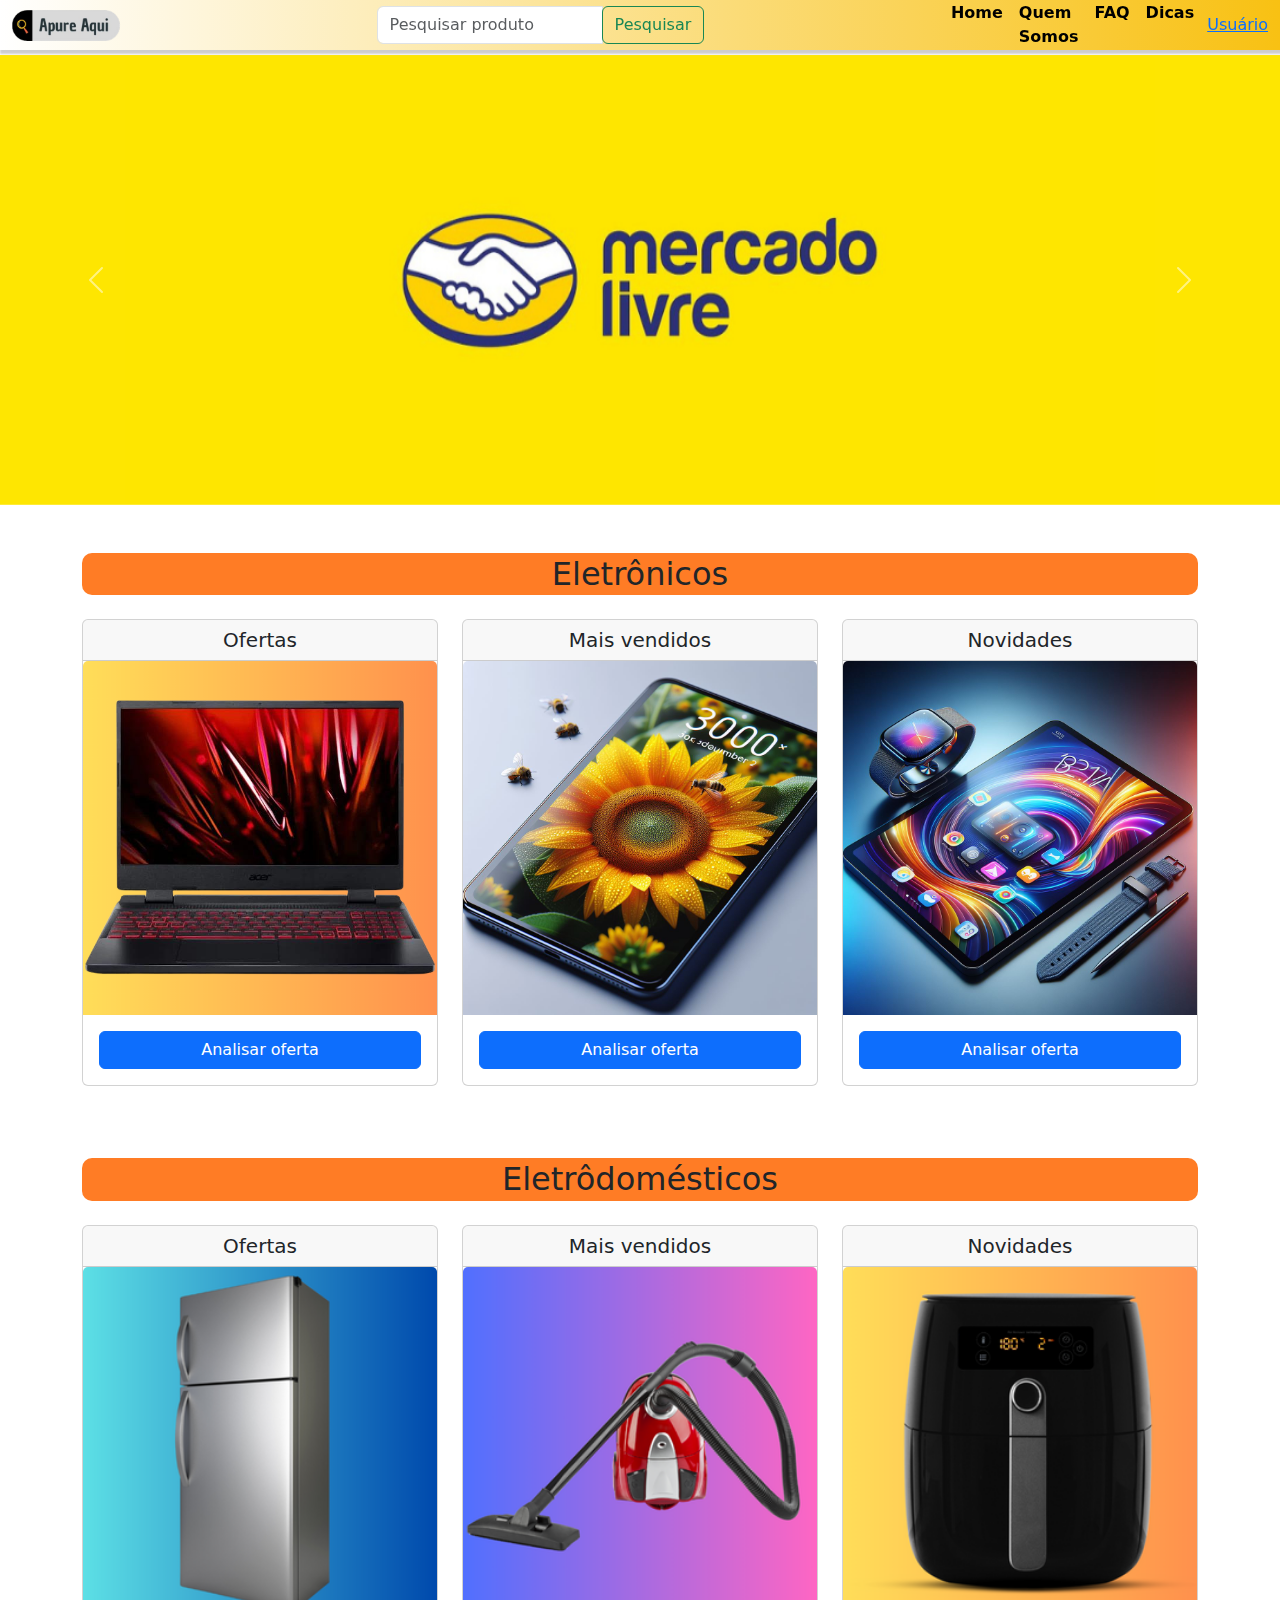
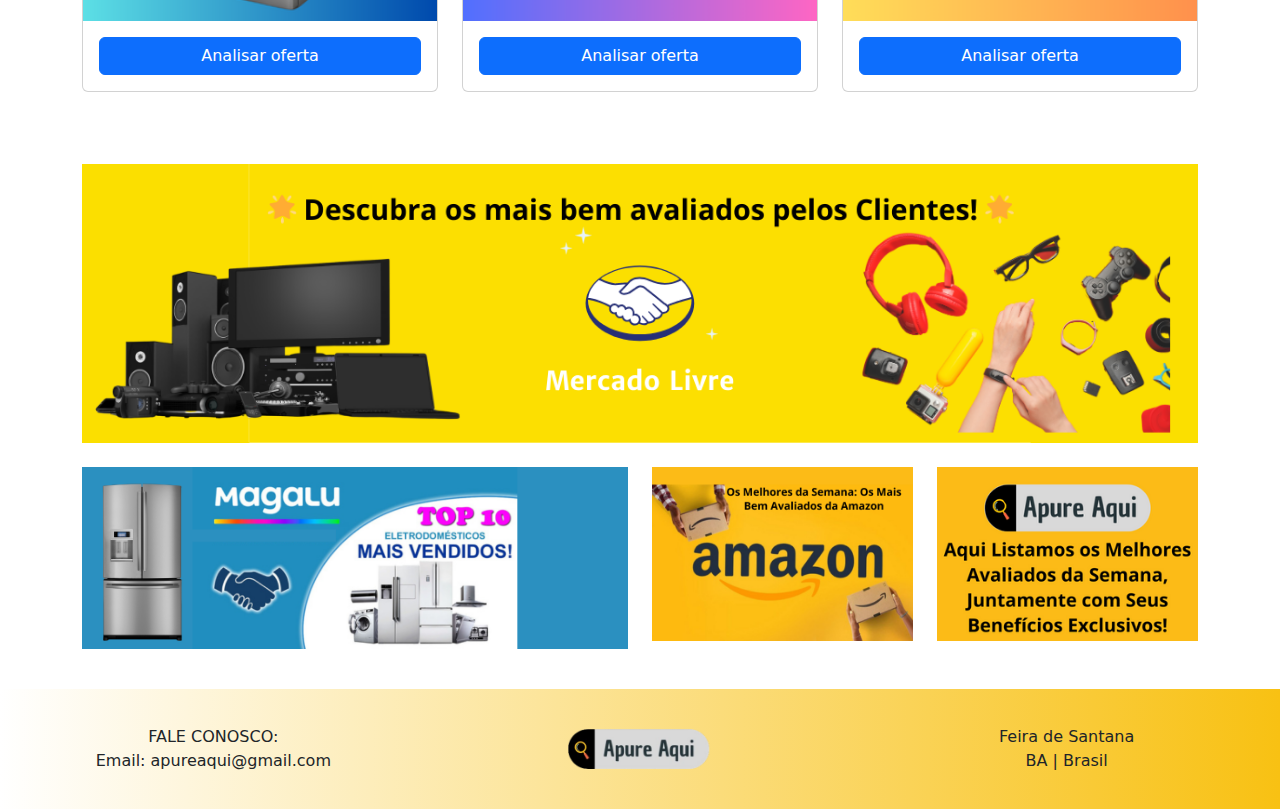
==== commit 98ed4b2d: "user" ====
--- a/index.html
+++ b/index.html
@@ -18,20 +18,20 @@
             <button class="navbar-toggler" type="button" data-bs-toggle="collapse" data-bs-target="#navbarNav" aria-controls="navbarNav" aria-expanded="false" aria-label="Toggle Navigation">
                 <span class="navbar-toggler-icon"></span>
             </button>
-
+    
             
             <div class="container">
                 <div class="search-container">
-                  <form class="form-inline">
-                    <div class="input-group">
-                      <input class="form-control mr-sm-2" type="search" placeholder="Pesquisar produto" aria-label="Pesquisar">
-                      <div class="input-group-append">
-                        <button class="btn btn-outline-success" type="submit">Pesquisar </button>
-                      </div>
-                    </div>
-                  </form>
-                </div>
-              </div>
+                    <form class="form-inline">
+                        <div class="input-group">
+                            <input class="form-control mr-sm-2" type="search" placeholder="Pesquisar produto" aria-label="Pesquisar">
+                            <div class="input-group-append">
+                                <button class="btn btn-outline-success" type="submit">Pesquisar </button>
+                            </div>
+                        </div>
+                    </form>
+                </div>
+            </div>
               
             
             <div class="collapse navbar-collapse justify-content-end" id="navbarNav">
@@ -48,7 +48,18 @@
                     </li>
                     <li class="nav-item">
                         <a class="nav-link"  href="Dicas.html">Dicas</a>
-                    </li>                    
+                    </li>
+                    <!-- Adicionando o ícone de usuário -->
+                    <div class="navbar">
+                        <div class="dropdown">
+                          <a href="#" class="dropbtn"><i class="fa fa-fw fa-user icon"></i> Usuário</a>
+                          <div class="dropdown-content">
+                            <a href="#">Carrinho</a>
+                            <a href="#">Favoritos</a>
+                            <a href="#">Sair</a>
+                          </div>
+                        </div>
+                      </div>
                 </ul>
             </div>
         </div>
--- a/pg.css
+++ b/pg.css
@@ -3,7 +3,7 @@
 
 /*CLASSE REFERENTE A LOGO DA NAV */
 .logo{
-    width: 160px;
+    width: 110px;
 }
 
 
@@ -19,7 +19,7 @@
 .rounded-box {
     border-radius: 10px; /* Define o raio dos cantos */
     background-color: #ff7c25; /* Cor de fundo */
-    padding: 20px; /* Espaçamento interno */
+    padding: 2px; /* Espaçamento interno */
   }
 
 #nav{
@@ -31,7 +31,7 @@
 }
 
 #navbarNav ul li a{
-    color:#fff;
+    color:#000;
     font-weight: bold;
 }
 
@@ -116,6 +116,40 @@
     justify-content: center;
     margin-top: 0px;
   }
-  .form-control {
-    width: 150px; /* Largura ajustável conforme necessário */
-  }+
+
+.navbar .icon {
+    padding-right: 5px;
+}
+
+
+  @media screen and (max-width: 50px) {
+    .navbar a {
+      float: none;
+      display: block;
+    }
+  }
+ 
+  .dropdown-content {
+    display: none;
+    position: absolute;
+    background-color: #f1f1f1;
+    min-width: 160px;
+    z-index: 1;
+  }
+  
+  .dropdown-content a {
+    color: black;
+    padding: 12px 16px;
+    text-decoration: none;
+    display: block;
+  }
+  
+  .dropdown-content a:hover {
+    background-color: #ddd;
+  }
+  
+  .dropdown:hover .dropdown-content {
+    display: block;
+  }
+  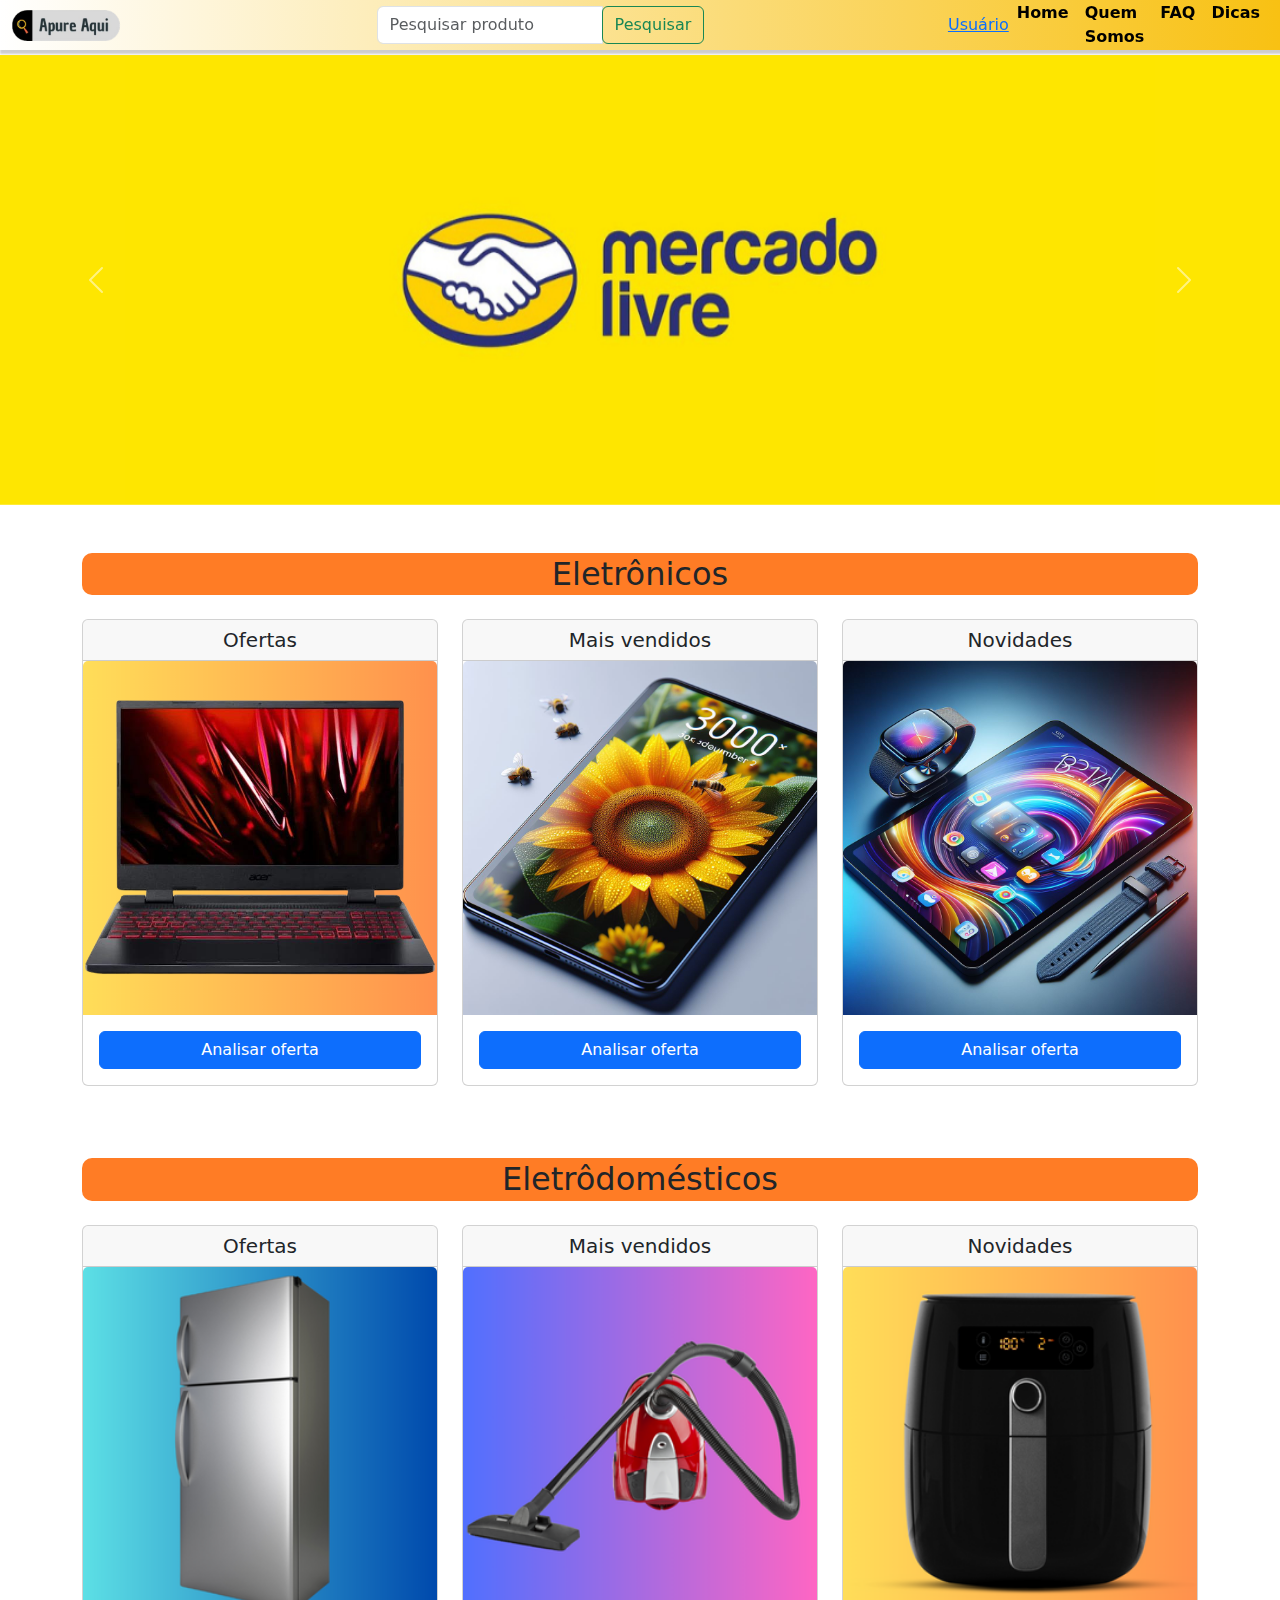
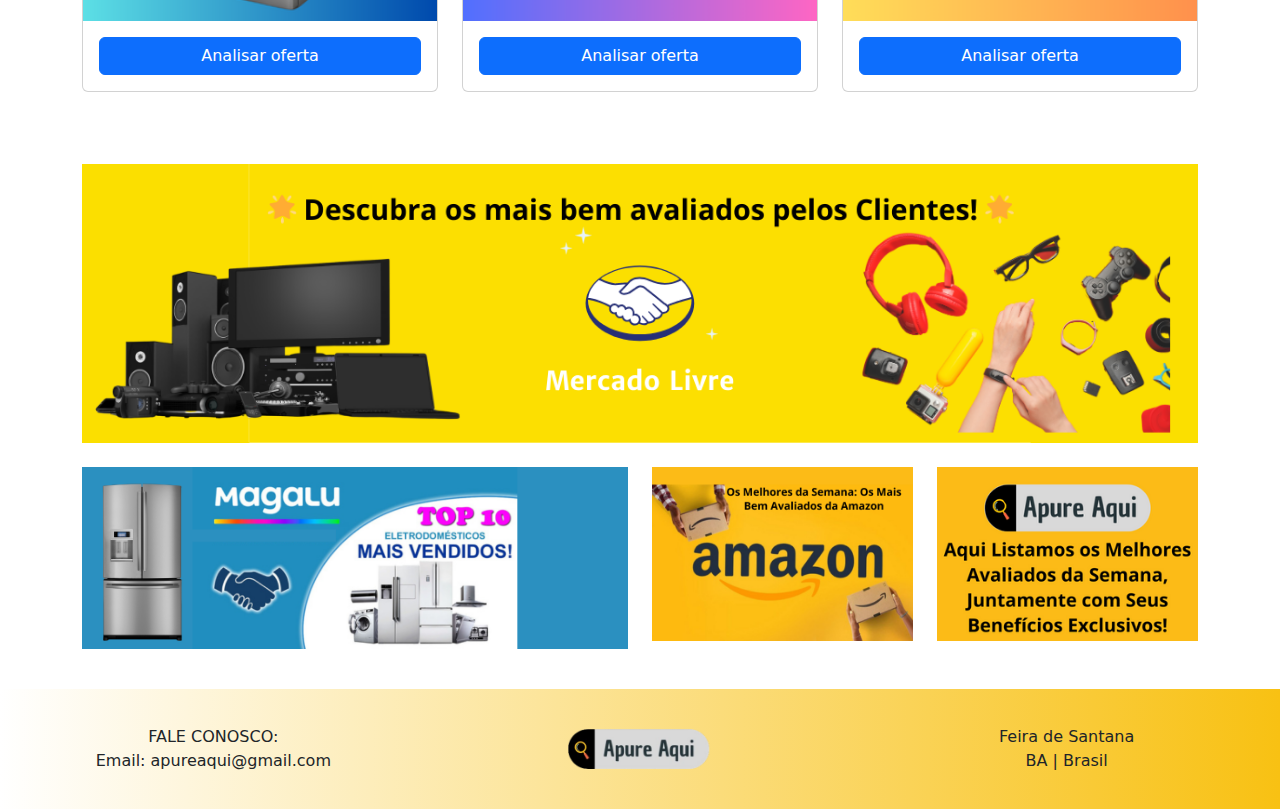
==== commit 50ac8046: "teste" ====
--- a/index.html
+++ b/index.html
@@ -36,19 +36,7 @@
             
             <div class="collapse navbar-collapse justify-content-end" id="navbarNav">
                 <ul class="navbar-nav">
-                    
-                    <li class="nav-item">
-                        <a class="nav-link active" aria-current="page" href="index.html">Home</a>
-                    </li>
-                    <li class="nav-item">
-                        <a class="nav-link" href="sobre.html">Quem Somos</a>
-                    </li>
-                    <li class="nav-item">
-                        <a class="nav-link"  href="faq.html">FAQ</a>
-                    </li>
-                    <li class="nav-item">
-                        <a class="nav-link"  href="Dicas.html">Dicas</a>
-                    </li>
+
                     <!-- Adicionando o ícone de usuário -->
                     <div class="navbar">
                         <div class="dropdown">
@@ -59,7 +47,21 @@
                             <a href="#">Sair</a>
                           </div>
                         </div>
-                      </div>
+                    </div>
+                    
+                    <li class="nav-item">
+                        <a class="nav-link active" aria-current="page" href="index.html">Home</a>
+                    </li>
+                    <li class="nav-item">
+                        <a class="nav-link" href="sobre.html">Quem Somos</a>
+                    </li>
+                    <li class="nav-item">
+                        <a class="nav-link"  href="faq.html">FAQ</a>
+                    </li>
+                    <li class="nav-item">
+                        <a class="nav-link"  href="Dicas.html">Dicas</a>
+                    </li>
+                    
                 </ul>
             </div>
         </div>
